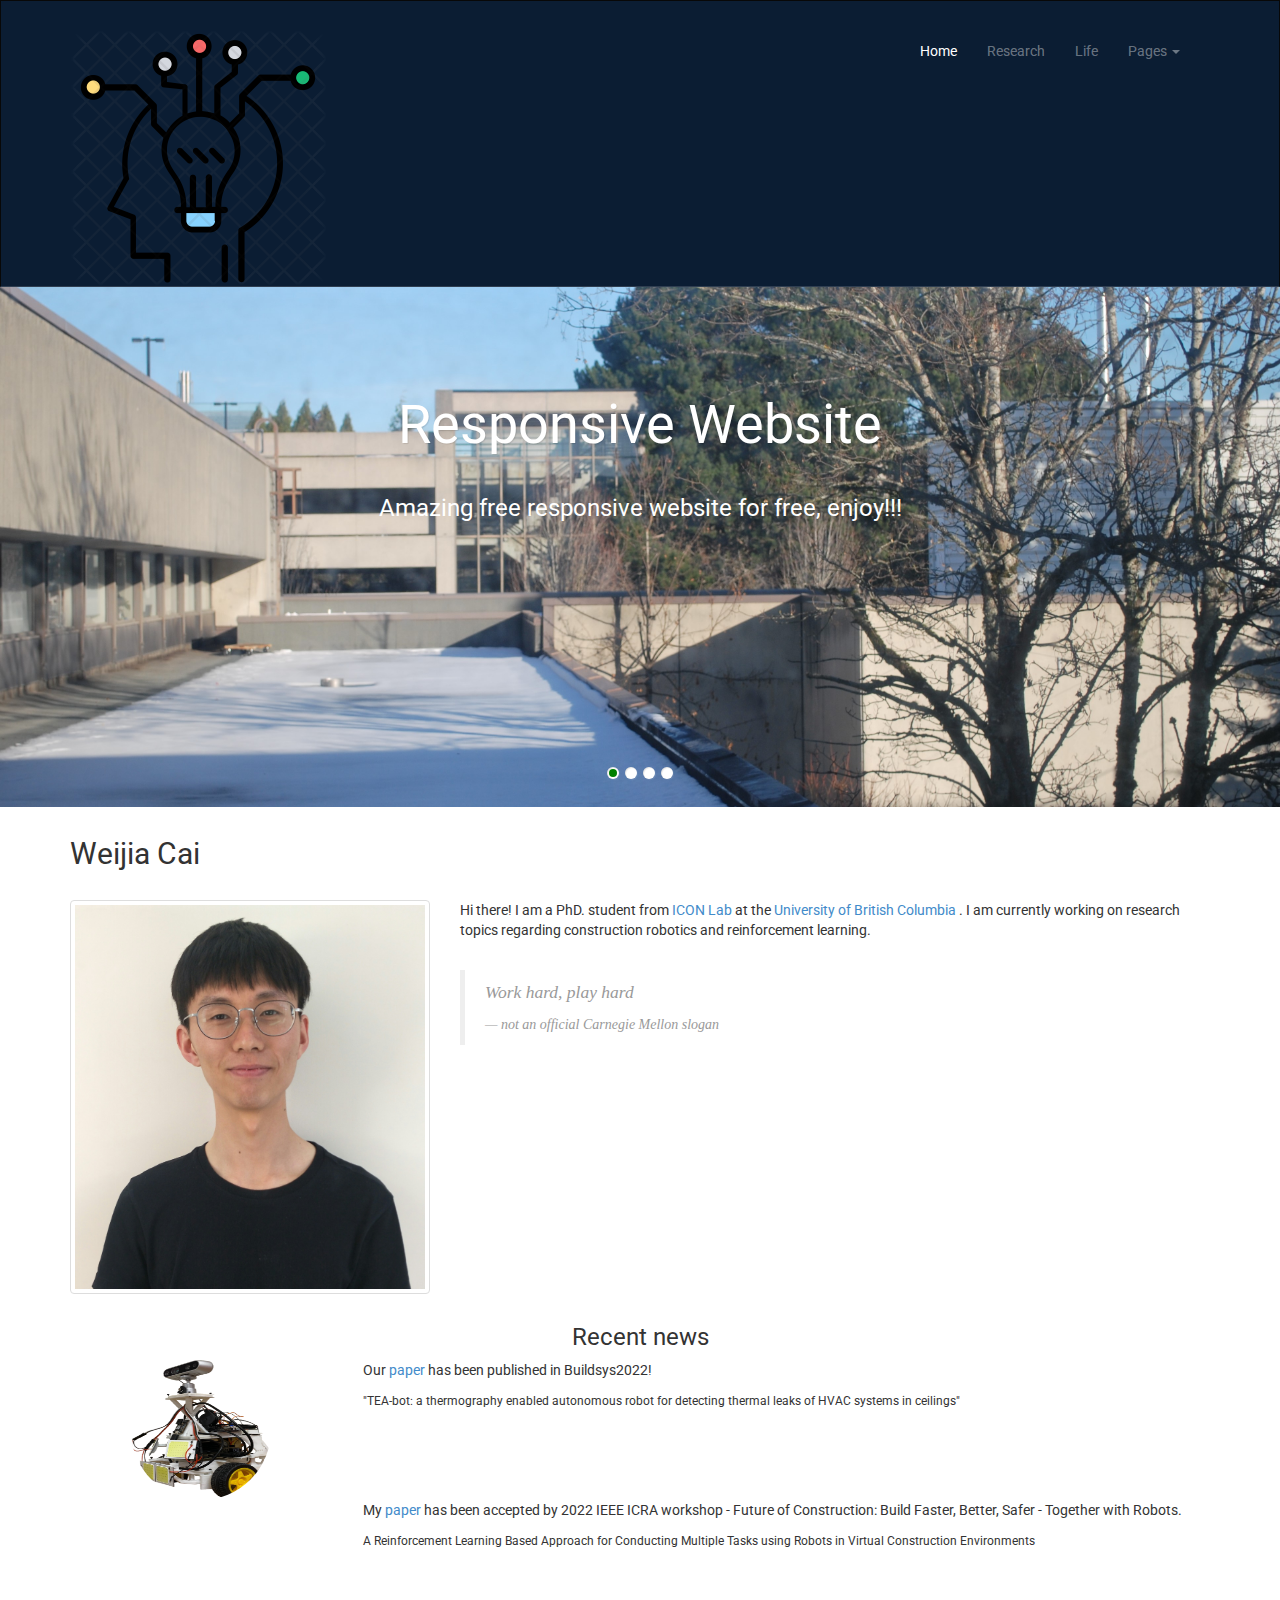
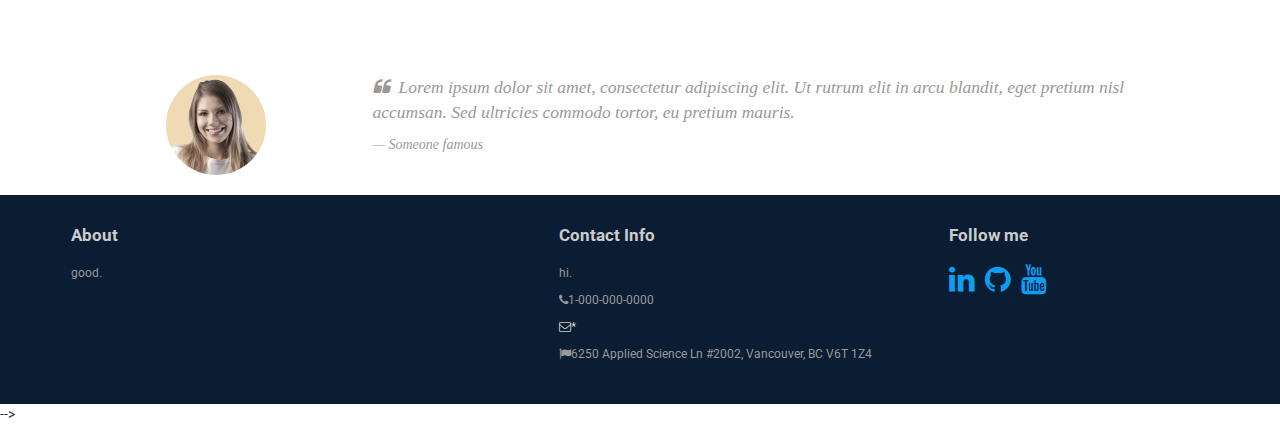
==== index.html @ cc4f6013 "Update index.html" ====
<!DOCTYPE html>
<html lang="en">
<head>
    <meta charset="utf-8">
    <meta name="viewport" content="width=device-width, initial-scale=1.0">
    <meta name="description" content="This is Andy.">
    <meta name="author" content="https://yesandy.github.io/AndyHome/">
    <title>Andy's homepage</title>
    <link rel="favicon" href="assets/images/ml.png">
    <link rel="stylesheet" media="screen" href="http://fonts.googleapis.com/css?family=Open+Sans:300,400,700">
    <link rel="stylesheet" href="assets/css/bootstrap.min.css">
    <link rel="stylesheet" href="assets/css/font-awesome.min.css">
    <!-- Custom styles for our template -->
    <link rel="stylesheet" href="assets/css/bootstrap-theme.css" media="screen">
    <link rel="stylesheet" type="text/css" href="assets/css/da-slider.css" />
    <link rel="stylesheet" href="assets/css/style.css">
    <!-- HTML5 shim and Respond.js IE8 support of HTML5 elements and media queries -->
    <!--[if lt IE 9]>
	<script src="assets/js/html5shiv.js"></script>
	<script src="assets/js/respond.min.js"></script>
	<![endif]-->
</head>
<body>
    <!-- Fixed navbar -->
    <div class="navbar navbar-inverse">
        <div class="container">
            <div class="navbar-header">
                <!-- Button for smallest screens -->
                <button type="button" class="navbar-toggle" data-toggle="collapse" data-target=".navbar-collapse"><span class="icon-bar"></span><span class="icon-bar"></span><span class="icon-bar"></span></button>
                <a class="navbar-brand" href="index.html">
                    <img src="assets/images/ml.png" alt="Techro HTML5 template"></a>
            </div>
            <div class="navbar-collapse collapse">
                <ul class="nav navbar-nav pull-right">
                    <li class="active"><a href="#">Home</a></li>
<!--                     <li><a href="about.html">About</a></li> -->
                    <li><a href="portfolio.html">Research</a></li>
                    <li><a href="life.html">Life</a></li>
                    <li class="dropdown">
                        <a href="#" class="dropdown-toggle" data-toggle="dropdown">Pages <b class="caret"></b></a>
                        <ul class="dropdown-menu">
                            <li><a href="sidebar-right.html">Right Sidebar</a></li>
                            <li><a href="#">Dummy Link1</a></li>
                            <li><a href="#">Dummy Link2</a></li>
                            <li><a href="#">Dummy Link3</a></li>
                        </ul>
                    </li>
<!--                     <li><a href="contact.html">Contact</a></li> -->

                </ul>
            </div>
            <!--/.nav-collapse -->
        </div>
    </div>
    <!-- /.navbar -->

	<!-- Header -->
    <header id="head">
        <div class="container">
            <div class="banner-content">
                <div id="da-slider" class="da-slider">
                    <div class="da-slide">
                        <h2>Responsive Website</h2>
                        <p>Amazing free responsive website for free, enjoy!!!</p>
                        <div class="da-img"></div>
                    </div>
                    <div class="da-slide">
                        <h2>Bootstrap</h2>
                        <p>Bootstrap is a powerful mobile first front-end framework..</p>
                        <div class="da-img"></div>
                    </div>
                    <div class="da-slide">
                        <h2>HTML5/CSS3</h2>
                        <p>HTML5 is a markup language used for structuring and presenting Web.</p>
                        <div class="da-img"></div>
                    </div>
                    <div class="da-slide">
                        <h2>JavaScript/jQuery</h2>
                        <p>jQuery: Write Less, Do More...</p>
                        <div class="da-img"></div>
                    </div>
                    <nav class="da-arrows">
                        <span class="da-arrows-prev"></span>
                        <span class="da-arrows-next"></span>
                    </nav>
                </div>
            </div>
        </div>
    </header>
    <!-- /Header -->

    <!-- container -->
    <div class="container">
        <div class="heading">
            <!-- Heading -->
            <h2>Weijia Cai</h2>
            <br />
        </div>
        <div class="row">
            <div class="col-md-4">
                <img src="assets/images/me.jpg" alt="" class="img-responsive img-thumbnail">
            </div>
            <div class="col-md-8">
                <p>Hi there! I am a PhD. student from <a href="https://intelconstructlab.github.io/index.html">ICON Lab </a> at the <a href="https://www.ubc.ca/"> University of British Columbia </a>. I am currently working on research topics regarding construction robotics and reinforcement learning. </p>
                <blockquote class="blockquote-1">
                    <p>Work hard, play hard</p>
                    <small>not an official Carnegie Mellon slogan</small>
                </blockquote>
            </div>
<!-- 	    <!-- Sidebar -->
<!-- 	    <aside class="col-sm-4 sidebar sidebar-right">

		<div class="panel">
		    <h4>Latest News</h4>
		    <ul class="list-unstyled list-spaces">
			<li><a href="https://doi.org/10.1145/3563357.3564054">Our paper "TEA-bot: a thermography enabled autonomous robot for detecting thermal leaks of HVAC systems in ceilings" has been published in Buildsys2022!</a><br>
			    <span class="small text-muted">Thanks for every collaborators!</span></li>
		    </ul>
		</div>
	    </aside> -->
	    <!-- /Sidebar -->

        </div>

    </div>
    <div class="container">
        <div class="row">
            <div class='col-md-12 text-center'>
                <h3>Recent news</h3>
            </div>
        </div>
        <div class='row'>
            <div class='col-md-12'>
<!--                 <div class="carousel slide" data-ride="carousel" id="quote-carousel"> -->
                    <!-- Bottom Carousel Indicators -->
<!--                     <ol class="carousel-indicators">
                        <li data-target="#quote-carousel" data-slide-to="0" class="active"></li>
                        <li data-target="#quote-carousel" data-slide-to="1"></li>
                        <li data-target="#quote-carousel" data-slide-to="2"></li>
                    </ol> -->

                    <!-- Carousel Slides / Quotes -->
<!--                     <div class="carousel-inner"> -->
                        <!-- Quote 1 -->
                        <div class="item active">
<!--                             <blockquote> -->
                                <div class="row">
                                    <div class="col-sm-3 text-center">
                                        <img class="img-circle" src="assets/images/TEA-bot.png" style="width: 140px; height: 140px;">
                                    </div>
                                    <div class="col-sm-9">
                                        <p>Our <a href="https://doi.org/10.1145/3563357.3564054">paper</a> has been published in Buildsys2022!</p>
                                        <small> "TEA-bot: a thermography enabled autonomous robot for detecting thermal leaks of HVAC systems in ceilings"</small>
                                    </div>
                                </div>
<!--                             </blockquote> -->
                        </div>
                        <!-- Quote 2 -->
                        <div class="item active">
<!--                             <blockquote> -->
                                <div class="row">
                                    <div class="col-sm-3 text-center">
<!--                                         <img class="img-circle" src="assets/images/ml.png" style="width: 100px; height: 100px;"> -->
					    <video style="margin-right: 15px; border-radius: 1px;" width="160px" height="160" autoplay="" loop="" muted=""> <source src="assets/images/research/ICRA_weijia_2022.mp4" type="video/mp4">
					    </video>
                                    </div>
                                    <div class="col-sm-9">
					    <p>My <a href="https://construction-robots.github.io/index2022.html#papers">paper</a> has been accepted by 2022 IEEE ICRA workshop - Future of Construction: Build Faster, Better, Safer - Together with Robots.</p>
                                        <small>A Reinforcement Learning Based Approach for Conducting Multiple Tasks using Robots in Virtual Construction Environments</small>
                                    </div>
                                </div>
<!--                             </blockquote> -->
                        </div>
                        <!-- Quote 3 -->
                        <div class="item active">
                            <blockquote>
                                <div class="row">
                                    <div class="col-sm-3 text-center">
                                        <img class="img-circle" src="assets/images/person_3.png" style="width: 100px; height: 100px;">
                                    </div>
                                    <div class="col-sm-9">
                                        <p>Lorem ipsum dolor sit amet, consectetur adipiscing elit. Ut rutrum elit in arcu blandit, eget pretium nisl accumsan. Sed ultricies commodo tortor, eu pretium mauris.</p>
                                        <small>Someone famous</small>
                                    </div>
                                </div>
                            </blockquote>
                        </div>
<!--                     </div> -->

                    <!-- Carousel Buttons Next/Prev -->
<!--                     <a data-slide="prev" href="#quote-carousel" class="left carousel-control"><i class="fa fa-chevron-left"></i></a>
                    <a data-slide="next" href="#quote-carousel" class="right carousel-control"><i class="fa fa-chevron-right"></i></a> -->
<!--                 </div> -->
            </div>
        </div>
    </div>
    <!-- Highlights - jumbotron -->
<!--     <div class="jumbotron">
        <div class="container">

            <h3 class="text-center">Our core Services</h3>

            <div class="row">
                <div class="col-md-3 col-sm-6 highlight">
                    <div class="hbox">
                        <div class="h-caption">
                            <h4><i class="fa fa-arrows fa-2x circle"></i>Responsive Design</h4>
                        </div>
                        <div class="h-body text-center">
                            <p>Nullam ac rhoncus sapien, non gravida purus. Alinon elit imperdiet congue. Integer ultricies sed elit imperdiet congue. Integer ultricies sed ligula eget tempus.</p>
                        </div>
                    </div>
                </div>
                <div class="col-md-3 col-sm-6 highlight">
                    <div class="hbox">
                        <div class="h-caption">
                            <h4><i class="fa fa-css3 fa-2x circle"></i>HTML5/CSS3</h4>
                        </div>
                        <div class="h-body text-center">
                            <p>Nullam ac rhoncus sapien, non gravida purus. Alinon elit imperdiet congue. Integer ultricies sed elit imperdiet congue. Integer ultricies sed ligula eget tempus.</p>
                        </div>
                    </div>
                </div>
                <div class="col-md-3 col-sm-6 highlight">
                    <div class="hbox">
                        <div class="h-caption">
                            <h4><i class="fa fa-lightbulb-o fa-2x circle"></i>JavaScript jQuery</h4>
                        </div>
                        <div class="h-body text-center">
                            <p>Nullam ac rhoncus sapien, non gravida purus. Alinon elit imperdiet congue. Integer ultricies sed elit imperdiet congue. Integer ultricies sed ligula eget tempus.</p>
                        </div>
                    </div>
                </div>
                <div class="col-md-3 col-sm-6 highlight">
                    <div class="hbox">
                        <div class="h-caption">
                            <h4><i class="fa fa-desktop fa-2x circle"></i>Web Designing</h4>
                        </div>
                        <div class="h-body text-center">
                            <p>Nullam ac rhoncus sapien, non gravida purus. Alinon elit imperdiet congue. Integer ultricies sed elit imperdiet congue. Integer ultricies sed ligula eget tempus.</p>
                        </div>
                    </div>
                </div>
            </div>
            <!-- /row 

        </div>
    </div> -->
    <!-- /Highlights -->


    <footer id="footer">

        <div class="footer1">
            <div class="container">
                <div class="row">
                    <div class="col-md-5 panel">
                        <h3 class="panel-title">About </h3>
                        <div class="panel-body">
                            <p>good.</p>
                        </div>
                    </div>

                    <div class="col-md-4 panel contact">
                        <h3 class="panel-title">Contact Info</h4>
						<div class="panel-body">
                            <p>hi.</p>
                            <ul>
                                <li><i class="fa fa-phone"></i>1-000-000-0000</li>
                                <li><a href="#"><i class="fa fa-envelope-o"></i>*</a></li>
                                <li><i class="fa fa-flag"></i>6250 Applied Science Ln #2002, Vancouver, BC V6T 1Z4</li>
                            </ul>
                        </div>
                    </div>

                    <div class="col-md-3 panel">
                        <h3 class="panel-title">Follow me</h3>
                        <div class="panel-body">
                            <p class="follow-me-icons">
                                <a href="https://www.linkedin.com/in/weijia-cai-a49998181"><i class="fa fa-linkedin fa-2"></i></a>
                                <a href=""><i class="fa fa-github fa-2"></i></a>
				<a href="https://scholar.google.com/citations?user=AqGGowsAAAAJ&hl=en"><i class="fa-google"></i></a>
                                <a href=""><i class="fa fa-youtube fa-2"></i></a>
                            </p>
                        </div>
                    </div>

                </div>
                <!-- /row of panels -->
            </div>
        </div>

<!--         <div class="footer2">
            <div class="container">
                <div class="row">

                    <div class="col-md-6 panel">
                        <div class="panel-body">
                            <p class="simplenav">
                                <a href="index.html">Home</a> | 
								<a href="about.html">About</a> |
								<a href="services.html">Services</a> |
								<a href="portfolio.html">Portfolio</a> |
								<a href="contact.html">Contact</a>
                            </p>
                        </div>
                    </div>

                    <div class="col-md-6 panel">
                        <div class="panel-body">
                            <p class="text-right">
                                Copyright &copy; 2014. Template by <a href="http://webthemez.com/" rel="develop">WebThemez.com</a>
                            </p>
                        </div>
                    </div>

                </div>
                <!-- /row of panels -->
            </div>
        </div>
 -->
    </footer>





    <!-- JavaScript libs are placed at the end of the document so the pages load faster -->
    <script src="assets/js/modernizr-latest.js"></script>
    <script src="http://ajax.googleapis.com/ajax/libs/jquery/1.10.2/jquery.min.js"></script>
    <script src="http://netdna.bootstrapcdn.com/bootstrap/3.0.0/js/bootstrap.min.js"></script>
    <script src="assets/js/jquery.cslider.js"></script>
    <script src="assets/js/custom.js"></script>
</body>
</html>
---- assets/css/da-slider.css ----
.da-slider {
	width: 100%;
	min-width: 520px;
	height: 320px;
	position: relative;
	margin: 0% auto;
	overflow: hidden;
	/*background: transparent url(../images/waves.gif) repeat 0% 0%;
	border-top: 8px solid #efc34a;
	border-bottom: 8px solid #efc34a;
	box-shadow: 0px 1px 1px rgba(0,0,0,0.2), 0px -2px 1px #fff;*/
	-webkit-transition: background-position 1s ease-out 0.3s;
	-moz-transition: background-position 1s ease-out 0.3s;
	-o-transition: background-position 1s ease-out 0.3s;
	-ms-transition: background-position 1s ease-out 0.3s;
	transition: background-position 1s ease-out 0.3s;
}

.da-slide {
	position: absolute;
	width: 100%;
	height: 100%;
	top: 0px;
	left: 0px;
	text-align: left;
}

.da-slide-current {
	z-index: 1000;
}

.da-slider-fb .da-slide {
	left: 100%;
}

	.da-slider-fb .da-slide.da-slide-current {
		left: 0px;
	}

.da-slide h2,
.da-slide p,
.da-slide .da-link,
.da-slide .da-img {
	position: absolute;
	opacity: 0;
	left: 110%;
}

.da-slider-fb .da-slide h2,
.da-slider-fb .da-slide p,
.da-slider-fb .da-slide .da-link {
	left: 10%;
	opacity: 1;
}

.da-slider-fb .da-slide .da-img {
	left: 60%;
	opacity: 1;
}

.da-slide h2 {
	color: #fff;
	font-size: 54px;
	width: 80%;
	top: 0px;
	white-space: nowrap;
	z-index: 10;
	text-shadow: 1px 1px 1px rgba(0,0,0,0.1);
	font-weight: normal;
}

.da-slide p {
	width: 80%;
	top: 115px;
	color: #fff;
	font-size: 24px;
	line-height: 26px;
	height: 80px;
	overflow: hidden;
	font-weight: 400;
}

.da-slide .da-img {
	text-align: center;
	width: 30%;
	top: 70px;
	height: 256px;
	line-height: 320px;
	left: 110%; /*60%*/
}

.da-slide .da-link {
	top: 270px; /*depends on p height*/
	color: #fff;
	text-shadow: 1px 1px 1px rgba(0,0,0,0.2);
	border: 3px solid rgba(255,255,255,0.8);
	padding: 2px 20px 0px;
	font-size: 16px;
	line-height: 30px;
	width: auto;
	text-align: center;
	background: rgba(255,255,255,0.2);
}

	.da-slide .da-link:hover {
		background: rgba(255,255,255,0.3);
	}

.da-dots {
	width: 100%;
	position: absolute;
	text-align: center;
	left: 0px;
	bottom: 20px;
	z-index: 2000;
	-moz-user-select: none;
	-webkit-user-select: none;
}

	.da-dots span {
		display: inline-block;
		position: relative;
		width: 12px;
		height: 12px;
		border-radius: 50%;
		background: #fff;
		margin: 3px;
		cursor: pointer;
		box-shadow: 1px 1px 1px rgba(0,0,0,0.1) inset, 1px 1px 1px rgba(255,255,255,0.1);
	}

		.da-dots span.da-dots-current:after {
			content: '';
			width: 8px;
			height: 8px;
			position: absolute;
			top: 2px;
			left: 2px;
			border-radius: 50%;
		}

.da-arrows {
	-moz-user-select: none;
	-webkit-user-select: none;
}

	.da-arrows span {
		position: absolute;
		top: 20%;
		height: 30px;
		width: 30px;
		border-radius: 50%;
		cursor: pointer;
		z-index: 2000;
		opacity: 0;
		background: transparent;
		-webkit-transition: opacity 0.4s ease-in-out-out 0.2s;
		-moz-transition: opacity 0.4s ease-in-out-out 0.2s;
		-o-transition: opacity 0.4s ease-in-out-out 0.2s;
		-ms-transition: opacity 0.4s ease-in-out-out 0.2s;
		transition: opacity 0.4s ease-in-out-out 0.2s;
	}

.da-slider:hover .da-arrows span {
	opacity: 1;
}

.da-arrows span:after {
	content: '';
	position: absolute;
	width: 31px;
	height: 38px;
	top: 5px;
	left: 5px;
	background: transparent url(../images/arrows.png) no-repeat top left;
	border-radius: 50%;
	box-shadow: 1px 1px 2px rgba(0,0,0,0.1);
}

.da-arrows span:hover:after {
}

.da-arrows span:active:after {
}

.da-arrows span.da-arrows-next:after {
	background-position: top right;
}

.da-arrows span.da-arrows-prev {
	left: 15px;
}

.da-arrows span.da-arrows-next {
	right: 15px;
}

.da-slide-current h2,
.da-slide-current p,
.da-slide-current .da-link {
	left: 10%;
	opacity: 1;
}

.da-slide-current .da-img {
	left: 60%;
	opacity: 1;
}
/* Animation classes and animations */

/* Slide in from the right*/
.da-slide-fromright h2 {
	-webkit-animation: fromRightAnim1 0.6s ease-in-out 0.8s both;
	-moz-animation: fromRightAnim1 0.6s ease-in-out 0.8s both;
	-o-animation: fromRightAnim1 0.6s ease-in-out 0.8s both;
	-ms-animation: fromRightAnim1 0.6s ease-in-out 0.8s both;
	animation: fromRightAnim1 0.6s ease-in-out 0.8s both;
}

.da-slide-fromright p {
	-webkit-animation: fromRightAnim2 0.6s ease-in-out 0.8s both;
	-moz-animation: fromRightAnim2 0.6s ease-in-out 0.8s both;
	-o-animation: fromRightAnim2 0.6s ease-in-out 0.8s both;
	-ms-animation: fromRightAnim2 0.6s ease-in-out 0.8s both;
	animation: fromRightAnim2 0.6s ease-in-out 0.8s both;
}

.da-slide-fromright .da-link {
	-webkit-animation: fromRightAnim3 0.4s ease-in-out 1.2s both;
	-moz-animation: fromRightAnim3 0.4s ease-in-out 1.2s both;
	-o-animation: fromRightAnim3 0.4s ease-in-out 1.2s both;
	-ms-animation: fromRightAnim3 0.4s ease-in-out 1.2s both;
	animation: fromRightAnim3 0.4s ease-in-out 1.2s both;
}

.da-slide-fromright .da-img {
	-webkit-animation: fromRightAnim4 0.6s ease-in-out 0.8s both;
	-moz-animation: fromRightAnim4 0.6s ease-in-out 0.8s both;
	-o-animation: fromRightAnim4 0.6s ease-in-out 0.8s both;
	-ms-animation: fromRightAnim4 0.6s ease-in-out 0.8s both;
	animation: fromRightAnim4 0.6s ease-in-out 0.8s both;
}

@-webkit-keyframes fromRightAnim1 {
	0% {
		left: 110%;
		opacity: 0;
	}

	100% {
		left: 10%;
		opacity: 1;
	}
}

@-webkit-keyframes fromRightAnim2 {
	0% {
		left: 110%;
		opacity: 0;
	}

	100% {
		left: 10%;
		opacity: 1;
	}
}

@-webkit-keyframes fromRightAnim3 {
	0% {
		left: 110%;
		opacity: 0;
	}

	1% {
		left: 10%;
		opacity: 0;
	}

	100% {
		left: 10%;
		opacity: 1;
	}
}

@-webkit-keyframes fromRightAnim4 {
	0% {
		left: 110%;
		opacity: 0;
	}

	100% {
		left: 60%;
		opacity: 1;
	}
}

@-moz-keyframes fromRightAnim1 {
	0% {
		left: 110%;
		opacity: 0;
	}

	100% {
		left: 10%;
		opacity: 1;
	}
}

@-moz-keyframes fromRightAnim2 {
	0% {
		left: 110%;
		opacity: 0;
	}

	100% {
		left: 10%;
		opacity: 1;
	}
}

@-moz-keyframes fromRightAnim3 {
	0% {
		left: 110%;
		opacity: 0;
	}

	1% {
		left: 10%;
		opacity: 0;
	}

	100% {
		left: 10%;
		opacity: 1;
	}
}

@-moz-keyframes fromRightAnim4 {
	0% {
		left: 110%;
		opacity: 0;
	}

	100% {
		left: 60%;
		opacity: 1;
	}
}

@-o-keyframes fromRightAnim1 {
	0% {
		left: 110%;
		opacity: 0;
	}

	100% {
		left: 10%;
		opacity: 1;
	}
}

@-o-keyframes fromRightAnim2 {
	0% {
		left: 110%;
		opacity: 0;
	}

	100% {
		left: 10%;
		opacity: 1;
	}
}

@-o-keyframes fromRightAnim3 {
	0% {
		left: 110%;
		opacity: 0;
	}

	1% {
		left: 10%;
		opacity: 0;
	}

	100% {
		left: 10%;
		opacity: 1;
	}
}

@-o-keyframes fromRightAnim4 {
	0% {
		left: 110%;
		opacity: 0;
	}

	100% {
		left: 60%;
		opacity: 1;
	}
}

@-ms-keyframes fromRightAnim1 {
	0% {
		left: 110%;
		opacity: 0;
	}

	100% {
		left: 10%;
		opacity: 1;
	}
}

@-ms-keyframes fromRightAnim2 {
	0% {
		left: 110%;
		opacity: 0;
	}

	100% {
		left: 10%;
		opacity: 1;
	}
}

@-ms-keyframes fromRightAnim3 {
	0% {
		left: 110%;
		opacity: 0;
	}

	1% {
		left: 10%;
		opacity: 0;
	}

	100% {
		left: 10%;
		opacity: 1;
	}
}

@-ms-keyframes fromRightAnim4 {
	0% {
		left: 110%;
		opacity: 0;
	}

	100% {
		left: 60%;
		opacity: 1;
	}
}

@keyframes fromRightAnim1 {
	0% {
		left: 110%;
		opacity: 0;
	}

	100% {
		left: 10%;
		opacity: 1;
	}
}

@keyframes fromRightAnim2 {
	0% {
		left: 110%;
		opacity: 0;
	}

	100% {
		left: 10%;
		opacity: 1;
	}
}

@keyframes fromRightAnim3 {
	0% {
		left: 110%;
		opacity: 0;
	}

	1% {
		left: 10%;
		opacity: 0;
	}

	100% {
		left: 10%;
		opacity: 1;
	}
}

@keyframes fromRightAnim4 {
	0% {
		left: 110%;
		opacity: 0;
	}

	100% {
		left: 60%;
		opacity: 1;
	}
}
/* Slide in from the left*/
.da-slide-fromleft h2 {
	-webkit-animation: fromLeftAnim1 0.6s ease-in-out 0.6s both;
	-moz-animation: fromLeftAnim1 0.6s ease-in-out 0.6s both;
	-o-animation: fromLeftAnim1 0.6s ease-in-out 0.6s both;
	-ms-animation: fromLeftAnim1 0.6s ease-in-out 0.6s both;
	animation: fromLeftAnim1 0.6s ease-in-out 0.6s both;
}

.da-slide-fromleft p {
	-webkit-animation: fromLeftAnim2 0.6s ease-in-out 0.6s both;
	-moz-animation: fromLeftAnim2 0.6s ease-in-out 0.6s both;
	-o-animation: fromLeftAnim2 0.6s ease-in-out 0.6s both;
	-ms-animation: fromLeftAnim2 0.6s ease-in-out 0.6s both;
	animation: fromLeftAnim2 0.6s ease-in-out 0.6s both;
}

.da-slide-fromleft .da-link {
	-webkit-animation: fromLeftAnim3 0.4s ease-in-out 1.2s both;
	-moz-animation: fromLeftAnim3 0.4s ease-in-out 1.2s both;
	-o-animation: fromLeftAnim3 0.4s ease-in-out 1.2s both;
	-ms-animation: fromLeftAnim3 0.4s ease-in-out 1.2s both;
	animation: fromLeftAnim3 0.4s ease-in-out 1.2s both;
}

.da-slide-fromleft .da-img {
	-webkit-animation: fromLeftAnim4 0.6s ease-in-out 0.6s both;
	-moz-animation: fromLeftAnim4 0.6s ease-in-out 0.6s both;
	-o-animation: fromLeftAnim4 0.6s ease-in-out 0.6s both;
	-ms-animation: fromLeftAnim4 0.6s ease-in-out 0.6s both;
	animation: fromLeftAnim4 0.6s ease-in-out 0.6s both;
}

@-webkit-keyframes fromLeftAnim1 {
	0% {
		left: -110%;
		opacity: 0;
	}

	100% {
		left: 10%;
		opacity: 1;
	}
}

@-webkit-keyframes fromLeftAnim2 {
	0% {
		left: -110%;
		opacity: 0;
	}

	100% {
		left: 10%;
		opacity: 1;
	}
}

@-webkit-keyframes fromLeftAnim3 {
	0% {
		left: -110%;
		opacity: 0;
	}

	1% {
		left: 10%;
		opacity: 0;
	}

	100% {
		left: 10%;
		opacity: 1;
	}
}

@-webkit-keyframes fromLeftAnim4 {
	0% {
		left: -110%;
		opacity: 0;
	}

	100% {
		left: 60%;
		opacity: 1;
	}
}

@-moz-keyframes fromLeftAnim1 {
	0% {
		left: -110%;
		opacity: 0;
	}

	100% {
		left: 10%;
		opacity: 1;
	}
}

@-moz-keyframes fromLeftAnim2 {
	0% {
		left: -110%;
		opacity: 0;
	}

	100% {
		left: 10%;
		opacity: 1;
	}
}

@-moz-keyframes fromLeftAnim3 {
	0% {
		left: -110%;
		opacity: 0;
	}

	1% {
		left: 10%;
		opacity: 0;
	}

	100% {
		left: 10%;
		opacity: 1;
	}
}

@-moz-keyframes fromLeftAnim4 {
	0% {
		left: -110%;
		opacity: 0;
	}

	100% {
		left: 60%;
		opacity: 1;
	}
}

@-o-keyframes fromLeftAnim1 {
	0% {
		left: -110%;
		opacity: 0;
	}

	100% {
		left: 10%;
		opacity: 1;
	}
}

@-o-keyframes fromLeftAnim2 {
	0% {
		left: -110%;
		opacity: 0;
	}

	100% {
		left: 10%;
		opacity: 1;
	}
}

@-o-keyframes fromLeftAnim3 {
	0% {
		left: -110%;
		opacity: 0;
	}

	1% {
		left: 10%;
		opacity: 0;
	}

	100% {
		left: 10%;
		opacity: 1;
	}
}

@-o-keyframes fromLeftAnim4 {
	0% {
		left: -110%;
		opacity: 0;
	}

	100% {
		left: 60%;
		opacity: 1;
	}
}

@-ms-keyframes fromLeftAnim1 {
	0% {
		left: -110%;
		opacity: 0;
	}

	100% {
		left: 10%;
		opacity: 1;
	}
}

@-ms-keyframes fromLeftAnim2 {
	0% {
		left: -110%;
		opacity: 0;
	}

	100% {
		left: 10%;
		opacity: 1;
	}
}

@-ms-keyframes fromLeftAnim3 {
	0% {
		left: -110%;
		opacity: 0;
	}

	1% {
		left: 10%;
		opacity: 0;
	}

	100% {
		left: 10%;
		opacity: 1;
	}
}

@-ms-keyframes fromLeftAnim4 {
	0% {
		left: -110%;
		opacity: 0;
	}

	100% {
		left: 60%;
		opacity: 1;
	}
}

@keyframes fromLeftAnim1 {
	0% {
		left: -110%;
		opacity: 0;
	}

	100% {
		left: 10%;
		opacity: 1;
	}
}

@keyframes fromLeftAnim2 {
	0% {
		left: -110%;
		opacity: 0;
	}

	100% {
		left: 10%;
		opacity: 1;
	}
}

@keyframes fromLeftAnim3 {
	0% {
		left: -110%;
		opacity: 0;
	}

	1% {
		left: 10%;
		opacity: 0;
	}

	100% {
		left: 10%;
		opacity: 1;
	}
}

@keyframes fromLeftAnim4 {
	0% {
		left: -110%;
		opacity: 0;
	}

	100% {
		left: 60%;
		opacity: 1;
	}
}
/* Slide out to the right */
.da-slide-toright h2 {
	-webkit-animation: toRightAnim1 0.6s ease-in-out 0.6s both;
	-moz-animation: toRightAnim1 0.6s ease-in-out 0.6s both;
	-o-animation: toRightAnim1 0.6s ease-in-out 0.6s both;
	-ms-animation: toRightAnim1 0.6s ease-in-out 0.6s both;
	animation: toRightAnim1 0.6s ease-in-out 0.6s both;
}

.da-slide-toright p {
	-webkit-animation: toRightAnim2 0.6s ease-in-out 0.3s both;
	-moz-animation: toRightAnim2 0.6s ease-in-out 0.3s both;
	-o-animation: toRightAnim2 0.6s ease-in-out 0.3s both;
	-ms-animation: toRightAnim2 0.6s ease-in-out 0.3s both;
	animation: toRightAnim2 0.6s ease-in-out 0.3s both;
}

.da-slide-toright .da-link {
	-webkit-animation: toRightAnim3 0.4s ease-in-out both;
	-moz-animation: toRightAnim3 0.4s ease-in-out both;
	-o-animation: toRightAnim3 0.4s ease-in-out both;
	-ms-animation: toRightAnim3 0.4s ease-in-out both;
	animation: toRightAnim3 0.4s ease-in-out both;
}

.da-slide-toright .da-img {
	-webkit-animation: toRightAnim4 0.6s ease-in-out both;
	-moz-animation: toRightAnim4 0.6s ease-in-out both;
	-o-animation: toRightAnim4 0.6s ease-in-out both;
	-ms-animation: toRightAnim4 0.6s ease-in-out both;
	animation: toRightAnim4 0.6s ease-in-out both;
}

@-webkit-keyframes toRightAnim1 {
	0% {
		left: 10%;
		opacity: 1;
	}

	100% {
		left: 100%;
		opacity: 0;
	}
}

@-webkit-keyframes toRightAnim2 {
	0% {
		left: 10%;
		opacity: 1;
	}

	100% {
		left: 100%;
		opacity: 0;
	}
}

@-webkit-keyframes toRightAnim3 {
	0% {
		left: 10%;
		opacity: 1;
	}

	99% {
		left: 10%;
		opacity: 0;
	}

	100% {
		left: 100%;
		opacity: 0;
	}
}

@-webkit-keyframes toRightAnim4 {
	0% {
		left: 60%;
		opacity: 1;
	}

	30% {
		left: 55%;
		opacity: 1;
	}

	100% {
		left: 100%;
		opacity: 0;
	}
}

@-moz-keyframes toRightAnim1 {
	0% {
		left: 10%;
		opacity: 1;
	}

	100% {
		left: 100%;
		opacity: 0;
	}
}

@-moz-keyframes toRightAnim2 {
	0% {
		left: 10%;
		opacity: 1;
	}

	100% {
		left: 100%;
		opacity: 0;
	}
}

@-moz-keyframes toRightAnim3 {
	0% {
		left: 10%;
		opacity: 1;
	}

	99% {
		left: 10%;
		opacity: 0;
	}

	100% {
		left: 100%;
		opacity: 0;
	}
}

@-moz-keyframes toRightAnim4 {
	0% {
		left: 60%;
		opacity: 1;
	}

	30% {
		left: 55%;
		opacity: 1;
	}

	100% {
		left: 100%;
		opacity: 0;
	}
}

@-o-keyframes toRightAnim1 {
	0% {
		left: 10%;
		opacity: 1;
	}

	100% {
		left: 100%;
		opacity: 0;
	}
}

@-o-keyframes toRightAnim2 {
	0% {
		left: 10%;
		opacity: 1;
	}

	100% {
		left: 100%;
		opacity: 0;
	}
}

@-o-keyframes toRightAnim3 {
	0% {
		left: 10%;
		opacity: 1;
	}

	99% {
		left: 10%;
		opacity: 0;
	}

	100% {
		left: 100%;
		opacity: 0;
	}
}

@-o-keyframes toRightAnim4 {
	0% {
		left: 60%;
		opacity: 1;
	}

	30% {
		left: 55%;
		opacity: 1;
	}

	100% {
		left: 100%;
		opacity: 0;
	}
}

@-ms-keyframes toRightAnim1 {
	0% {
		left: 10%;
		opacity: 1;
	}

	100% {
		left: 100%;
		opacity: 0;
	}
}

@-ms-keyframes toRightAnim2 {
	0% {
		left: 10%;
		opacity: 1;
	}

	100% {
		left: 100%;
		opacity: 0;
	}
}

@-ms-keyframes toRightAnim3 {
	0% {
		left: 10%;
		opacity: 1;
	}

	99% {
		left: 10%;
		opacity: 0;
	}

	100% {
		left: 100%;
		opacity: 0;
	}
}

@-ms-keyframes toRightAnim4 {
	0% {
		left: 60%;
		opacity: 1;
	}

	30% {
		left: 55%;
		opacity: 1;
	}

	100% {
		left: 100%;
		opacity: 0;
	}
}

@keyframes toRightAnim1 {
	0% {
		left: 10%;
		opacity: 1;
	}

	100% {
		left: 100%;
		opacity: 0;
	}
}

@keyframes toRightAnim2 {
	0% {
		left: 10%;
		opacity: 1;
	}

	100% {
		left: 100%;
		opacity: 0;
	}
}

@keyframes toRightAnim3 {
	0% {
		left: 10%;
		opacity: 1;
	}

	99% {
		left: 10%;
		opacity: 0;
	}

	100% {
		left: 100%;
		opacity: 0;
	}
}

@keyframes toRightAnim4 {
	0% {
		left: 60%;
		opacity: 1;
	}

	30% {
		left: 55%;
		opacity: 1;
	}

	100% {
		left: 100%;
		opacity: 0;
	}
}
/* Slide out to the left*/
.da-slide-toleft h2 {
	-webkit-animation: toLeftAnim1 0.6s ease-in-out both;
	-moz-animation: toLeftAnim1 0.6s ease-in-out both;
	-o-animation: toLeftAnim1 0.6s ease-in-out both;
	-ms-animation: toLeftAnim1 0.6s ease-in-out both;
	animation: toLeftAnim1 0.6s ease-in-out both;
}

.da-slide-toleft p {
	-webkit-animation: toLeftAnim2 0.6s ease-in-out 0.3s both;
	-moz-animation: toLeftAnim2 0.6s ease-in-out 0.3s both;
	-o-animation: toLeftAnim2 0.6s ease-in-out 0.3s both;
	-ms-animation: toLeftAnim2 0.6s ease-in-out 0.3s both;
	animation: toLeftAnim2 0.6s ease-in-out 0.3s both;
}

.da-slide-toleft .da-link {
	-webkit-animation: toLeftAnim3 0.6s ease-in-out 0.6s both;
	-moz-animation: toLeftAnim3 0.6s ease-in-out 0.6s both;
	-o-animation: toLeftAnim3 0.6s ease-in-out 0.6s both;
	-ms-animation: toLeftAnim3 0.6s ease-in-out 0.6s both;
	animation: toLeftAnim3 0.6s ease-in-out 0.6s both;
}

.da-slide-toleft .da-img {
	-webkit-animation: toLeftAnim4 0.6s ease-in-out 0.5s both;
	-moz-animation: toLeftAnim4 0.6s ease-in-out 0.5s both;
	-o-animation: toLeftAnim4 0.6s ease-in-out 0.5s both;
	-ms-animation: toLeftAnim4 0.6s ease-in-out 0.5s both;
	animation: toLeftAnim4 0.6s ease-in-out 0.5s both;
}

@-webkit-keyframes toLeftAnim1 {
	0% {
		left: 10%;
		opacity: 1;
	}

	30% {
		left: 15%;
		opacity: 1;
	}

	100% {
		left: -50%;
		opacity: 0;
	}
}

@-webkit-keyframes toLeftAnim2 {
	0% {
		left: 10%;
		opacity: 1;
	}

	30% {
		left: 15%;
		opacity: 1;
	}

	100% {
		left: -50%;
		opacity: 0;
	}
}

@-webkit-keyframes toLeftAnim3 {
	0% {
		left: 10%;
		opacity: 1;
	}

	100% {
		left: -50%;
		opacity: 0;
	}
}

@-webkit-keyframes toLeftAnim4 {
	0% {
		left: 60%;
		opacity: 1;
	}

	70% {
		left: 30%;
		opacity: 0;
	}

	100% {
		left: -50%;
		opacity: 0;
	}
}

@-moz-keyframes toLeftAnim1 {
	0% {
		left: 10%;
		opacity: 1;
	}

	30% {
		left: 15%;
		opacity: 1;
	}

	100% {
		left: -50%;
		opacity: 0;
	}
}

@-moz-keyframes toLeftAnim2 {
	0% {
		left: 10%;
		opacity: 1;
	}

	30% {
		left: 15%;
		opacity: 1;
	}

	100% {
		left: -50%;
		opacity: 0;
	}
}

@-moz-keyframes toLeftAnim3 {
	0% {
		left: 10%;
		opacity: 1;
	}

	100% {
		left: -50%;
		opacity: 0;
	}
}

@-moz-keyframes toLeftAnim4 {
	0% {
		left: 60%;
		opacity: 1;
	}

	70% {
		left: 30%;
		opacity: 0;
	}

	100% {
		left: -50%;
		opacity: 0;
	}
}

@-o-keyframes toLeftAnim1 {
	0% {
		left: 10%;
		opacity: 1;
	}

	30% {
		left: 15%;
		opacity: 1;
	}

	100% {
		left: -50%;
		opacity: 0;
	}
}

@-o-keyframes toLeftAnim2 {
	0% {
		left: 10%;
		opacity: 1;
	}

	30% {
		left: 15%;
		opacity: 1;
	}

	100% {
		left: -50%;
		opacity: 0;
	}
}

@-o-keyframes toLeftAnim3 {
	0% {
		left: 10%;
		opacity: 1;
	}

	100% {
		left: -50%;
		opacity: 0;
	}
}

@-o-keyframes toLeftAnim4 {
	0% {
		left: 60%;
		opacity: 1;
	}

	70% {
		left: 30%;
		opacity: 0;
	}

	100% {
		left: -50%;
		opacity: 0;
	}
}

@-ms-keyframes toLeftAnim1 {
	0% {
		left: 10%;
		opacity: 1;
	}

	30% {
		left: 15%;
		opacity: 1;
	}

	100% {
		left: -50%;
		opacity: 0;
	}
}

@-ms-keyframes toLeftAnim2 {
	0% {
		left: 10%;
		opacity: 1;
	}

	30% {
		left: 15%;
		opacity: 1;
	}

	100% {
		left: -50%;
		opacity: 0;
	}
}

@-ms-keyframes toLeftAnim3 {
	0% {
		left: 10%;
		opacity: 1;
	}

	100% {
		left: -50%;
		opacity: 0;
	}
}

@-ms-keyframes toLeftAnim4 {
	0% {
		left: 60%;
		opacity: 1;
	}

	70% {
		left: 30%;
		opacity: 0;
	}

	100% {
		left: -50%;
		opacity: 0;
	}
}

@keyframes toLeftAnim1 {
	0% {
		left: 10%;
		opacity: 1;
	}

	30% {
		left: 15%;
		opacity: 1;
	}

	100% {
		left: -50%;
		opacity: 0;
	}
}

@keyframes toLeftAnim2 {
	0% {
		left: 10%;
		opacity: 1;
	}

	30% {
		left: 15%;
		opacity: 1;
	}

	100% {
		left: -50%;
		opacity: 0;
	}
}

@keyframes toLeftAnim3 {
	0% {
		left: 10%;
		opacity: 1;
	}

	100% {
		left: -50%;
		opacity: 0;
	}
}

@keyframes toLeftAnim4 {
	0% {
		left: 60%;
		opacity: 1;
	}

	70% {
		left: 30%;
		opacity: 0;
	}

	100% {
		left: -50%;
		opacity: 0;
	}
}

@media (min-width: 768px) {
}

@media (max-width: 768px) {
	.da-slider {
		width: 100%;
		min-width: initial;
	}
}

@media (max-width: 480px) {
}
---- assets/css/style.css ----
/*
Theme: Techro - Free business bootstrap template
Description: Free to use for personal and commercial use
Author: WebThemez.com
Website: http://webthemez.com
Note: Please do not remove the footer backlink (webthemez.com)--(if you want to remove contact: webthemez@gmail.com)
Licence: Creative Commons Attribution 3.0** - http://creativecommons.org/licenses/by/3.0/
*/
@import url(http://fonts.googleapis.com/css?family=Roboto:400,700,500);

body {
    font-family: 'Roboto', sans-serif;
    font-weight: normal;
}
/*General*/
h1, h2, h3, h4, h5, h6 {
    font-weight: normal;
    font-family: 'Roboto', sans-serif;
}

h1, .h1, h2, .h2, h3, .h3 {
    margin-top: 30px;
}

blockquote {
    font-style: italic;
    font-family: Georgia;
    color: #999;
    margin: 30px 0 30px;
}

label {
    color: #777;
}

/* Header */
#head {
    background: #181015 url( ../images/bg1.JPG) no-repeat;
    background-size: cover;
    min-height: 520px;
    text-align: center;
    color: white;
    font-weight: 300;
    position: relative;
}

    #head.secondary {
        height: 100px;
        min-height: 100px;
        padding-top: 0px;
    }

    #head .lead {
        font-size: 44px;
        margin-bottom: 6px;
        color: white;
        line-height: 1.15em;
    }

    #head .tagline {
        color: rgba(255,255,255,0.75);
        margin-bottom: 25px;
    }

        #head .tagline a {
            color: #fff;
        }

    #head .btn {
        margin-bottom: 10px;
    }

    #head .btn-default {
        text-shadow: none;
        background: transparent;
        color: rgba(255,255,255,.5);
        -webkit-box-shadow: inset 0px 0px 0px 3px rgba(255,255,255,.5);
        -moz-box-shadow: inset 0px 0px 0px 3px rgba(255,255,255,.5);
        box-shadow: inset 0px 0px 0px 3px rgba(255,255,255,.5);
        background: transparent;
    }

        #head .btn-default:hover,
        #head .btn-default:focus {
            color: rgba(255,255,255,.8);
            -webkit-box-shadow: inset 0px 0px 0px 3px rgba(255,255,255,.8);
            -moz-box-shadow: inset 0px 0px 0px 3px rgba(255,255,255,.8);
            box-shadow: inset 0px 0px 0px 3px rgba(255,255,255,.8);
            background: transparent;
        }

        #head .btn-default:active,
        #head .btn-default.active {
            color: #fff;
            -webkit-box-shadow: inset 0px 0px 0px 3px #fff;
            -moz-box-shadow: inset 0px 0px 0px 3px #fff;
            box-shadow: inset 0px 0px 0px 3px #fff;
            background: transparent;
        }

.panel {
    margin-bottom: 0px;
    background-color: transparent;
    border: 1px solid transparent;
    border-radius: 0px;
    -webkit-box-shadow: none;
    box-shadow: none;
}

.panel-body {
    padding: 0px;
}

.btn-action, .btn-primary {
    color: #FFEFD7;
    background-image: -webkit-linear-gradient(top, #0ecfec 0%, #09bed9 100%);
    background-image: linear-gradient(to bottom, #0ecfec 0%, #09bed9 100%);
    filter: progid:DXImageTransform.Microsoft.gradient(startColorstr='#0ecfec22', endColorstr='#09bed900', GradientType=0);
    filter: progid:DXImageTransform.Microsoft.gradient(enabled = false);
    background-repeat: repeat-x;
    border: 0 none;
}

    .btn-action:hover, .btn-primary:hover {
        background: #04a0b7;
    }

.slideUp {
    top: -100px;
}

.navbar-inverse {
    background: #0B1D33;
}
/* Highlights*/
.highlight {
    margin-top: 40px;
}

.h-caption {
    text-align: center;
}

    .h-caption i {
        display: block;
        font-size: 54px;
        color: #0b9ff3;
        margin-bottom: 36px;
    }

    .h-caption h4 {
        color: #382526;
        font-size: 16px;
        font-weight: bold;
        margin-bottom: 20px;
    }

div.hbox {
    background: #fff;
    padding: 10px 15px;
}

.h-body {
}

.jumbotron {
    background-color: #E0E0E0;
}

.page-header {
    border-bottom: 1px solid #0A367F;
}

.page-title {
    margin-top: 20px;
    font-weight: 300;
    color: #0A367F;
}

.text-muted {
    color: #888;
}

.breadcrumb {
    background: none;
    padding: 0;
    margin: 30px 0 0px 0;
}

ul.list-spaces li {
    margin-bottom: 10px;
}

/* Helpers */
.container-full {
    margin: 0 auto;
    width: 100%;
}

.top-space {
    margin-top: 60px;
}

.top-margin {
    margin-top: 20px;
}

img {
    max-width: 100%;
}

    img.pull-right {
        margin-left: 10px;
    }

    img.pull-left {
        margin-right: 10px;
    }

#map {
    width: 100%;
    height: 280px;
}

#social {
    margin-top: 50px;
    margin-bottom: 50px;
}

    #social .wrapper {
        width: 340px;
        margin: 0 auto;
    }

.sidebar {
    padding-top: 36px;
    padding-bottom: 30px;
}

    .sidebar .panel {
        margin-bottom: 20px;
    }

    .sidebar h1, .sidebar .h1, .sidebar h2, .sidebar .h2, .sidebar h3, .sidebar .h3 {
        margin-top: 20px;
    }

/* Footer */
.footer1 {
    background: #0B1D33;
    padding: 30px 0 0 0;
    font-size: 12px;
    color: #999;
}

    .footer1 a {
        color: #ccc;
    }

        .footer1 a:hover {
            color: #fff;
        }

    .footer1 .panel {
        margin-bottom: 30px;
    }

    .footer1 .panel-title {
        font-size: 17px;
        font-weight: bold;
        color: #ccc;
        margin: 0 0 20px;
    }

    .footer1 .entry-meta {
        border-top: 1px solid #ccc;
        border-bottom: 1px solid #ccc;
        margin: 0 0 35px 0;
        padding: 2px 0;
        color: #888888;
        font-size: 12px;
        font-size: 0.75rem;
    }

        .footer1 .entry-meta a {
            color: #333333;
        }

        .footer1 .entry-meta .meta-in {
            border-top: 1px solid #ccc;
            border-bottom: 1px solid #ccc;
            padding: 10px 0;
        }

.follow-me-icons {
    font-size: 30px;
}

    .follow-me-icons i {
        float: left;
        margin: 0 10px 0 0;
        color: #0b9ff3;
    }

.footer2 {
    background: #060a1b;
    padding: 15px 0;
    color: #777;
    font-size: 12px;
}

    .footer2 a {
        color: #aaa;
    }

        .footer2 a:hover {
            color: #fff;
        }

    .footer2 p {
        margin: 0;
    }

.panel-simplenav {
    margin-left: -5px;
}

    .panel-simplenav a {
        margin: 0 5px;
    }

#services .fa {
    color: #0b9ff3;
}
/* carousel */
#quote-carousel {
    padding: 0 10px 30px 10px;
    margin-top: 30px 0px 0px;
}

    /* Control buttons  */
    #quote-carousel .carousel-control {
        background: none;
        color: #222;
        font-size: 2.3em;
        text-shadow: none;
        margin-top: 30px;
    }
        /* Previous button  */
        #quote-carousel .carousel-control.left {
            left: -12px;
        }
        /* Next button  */
        #quote-carousel .carousel-control.right {
            right: -12px !important;
        }
    /* Changes the position of the indicators */
    #quote-carousel .carousel-indicators {
        right: 50%;
        top: auto;
        bottom: 0px;
        margin-right: -19px;
    }
        /* Changes the color of the indicators */
        #quote-carousel .carousel-indicators li {
            background: #c0c0c0;
        }

        #quote-carousel .carousel-indicators .active {
            background: #333333;
        }

    #quote-carousel img {
        width: 250px;
        height: 100px;
    }
/* End carousel */

.item blockquote {
    border-left: none;
    margin: 0;
}

    .item blockquote img {
        margin-bottom: 10px;
    }

    .item blockquote p:before {
        content: "\f10d";
        font-family: 'Fontawesome';
        float: left;
        margin-right: 10px;
    }

.contact ul {
    padding: 0px;
}

    .contact ul li {
        margin-bottom: 10px;
        list-style: none;
    }

footer ul li {
    list-style: none;
}

#map-canvas {
    height: 100%;
    margin: 0px;
    padding: 0px;
}

/* ------- */

.isotopeWrapper article {
    margin-bottom: 30px;
}

#portfolio {
}

    #portfolio img {
        width: 100%;
    }

    #portfolio article p {
        margin-bottom: 1.45em;
        /*set next row on the baseline*/;
    }

nav#filter {
    margin-bottom: 1.5em;
}

    nav#filter li {
        display: inline-block;
        margin: 10px;
    }

    nav#filter a {
        padding: 4px 12px;
        line-height: 20px;
        border: 1px solid #00bfff;
        text-decoration: none;
        color: #00bfff;
    }

        nav#filter a.current {
            background: #00bfff;
            color: #fff;
        }

.iconColor .fa {
    color: #ee0c45;
}

.portfolio-items article img {
    width: 100%;
}

.portfolio-item {
    display: block;
    position: relative;
    -webkit-transition: all 0.2s ease-in-out;
    -moz-transition: all 0.2s ease-in-out;
    -o-transition: all 0.2s ease-in-out;
    transition: all 0.2s ease-in-out;
}

    .portfolio-item img {
        -webkit-transition: all 300ms linear;
        -moz-transition: all 300ms linear;
        -o-transition: all 300ms linear;
        -ms-transition: all 300ms linear;
        transition: all 300ms linear;
    }

    .portfolio-item .portfolio-desc {
        display: block;
        opacity: 0;
        position: absolute;
        width: 100%;
        left: 0;
        top: 0;
        color: rgba(220, 220, 220);
    }

.fancybox-overlay {
    background: rgba(0, 0, 0, 0.64);
}

.portfolio-item:hover .portfolio-desc {
    padding-top: 20%;
    height: 100%;
    transition: all 200ms ease-in-out 0s;
    opacity: 1;
    background: rgba(61, 61, 61, 0.67);
}

.portfolio-item .portfolio-desc a {
    color: #fff;
    text-align: center;
    display: block;
}

    .portfolio-item .portfolio-desc a:hover {
        /*text-shadow: 2px 2px 1px rgba(0, 0, 0, 0.7);*/
        text-decoration: none;
    }

.portfolio-item .portfolio-desc .folio-info {
    top: -20px;
    padding: 30px;
    height: 0;
    opacity: 0;
    position: relative;
}

.portfolio-item:hover .folio-info {
    height: 100%;
    opacity: 1;
    transition: all 500ms ease-in-out 0s;
    top: 5px;
}

.portfolio-item .portfolio-desc .folio-info h5 {
    text-transform: uppercase;
    text-align: center;
    font-weight: bold;
    font-size: 1.4em;
}

.portfolio-item .portfolio-desc .folio-info p {
    color: #ffffff;
    font-size: 12px;
}


/*Da Slider*/
.da-slider {
    width: auto;
    height: auto;
    max-height: initial;
    position: absolute;
    top: 0px;
    bottom: 0px;
    right: 0px;
    left: 0px;
}

.da-slide h2 {
    text-align: center;
    top: 15%;
}

.da-slide p {
    text-align: center;
    top: 40%;
}

.da-arrows span {
    position: absolute;
    top: 45%;
}

.da-dots span.da-dots-current:after {
    content: '';
    background: green;
}

.team-member {
    padding-top: 5px;
    border: 1px solid rgb(224, 224, 224);
    margin-bottom:15px;
}
.team-heading {
display:block;
width:100%;
}
.member-img {
    overflow: hidden;
}

.team-socials {
    margin: 15px 0;
    display: block;
    text-align: center;
}

    .team-socials i {
        width: 35px;
        height: 35px;
        position: relative;
        display: inline-block;
        text-align: center;
        font-size: 18px;
        color: #0b9ff3;
    }

.team-member h4 {
    font-size: 19px;
    line-height: 32px;
    padding: 10px 0 0;
    text-align: center;
    margin: 0px;
    border-top: 3px solid #15c008;
}

.team-member .pos {
    display: block;
    margin: 0;
    text-align: center;
}
#head.secondary {
height: 100px;
min-height: 100px;
padding-top: 0px;
background: #181015 url(../images/bg1.jpg) 0px -232px no-repeat;
background-size: cover;
}
/**
  MEDIA QUERIES
*/
@media (max-width: 767px) {
    #head.secondary {
height: 80px;
min-height: 80px;
background-size:initial;
}
    #head {
        min-height: 420px;
    }

        #head .lead {
            font-size: 34px;
        }
}

/* Small devices (tablets, 768px and up) */
@media (min-width: 768px) {
    #quote-carousel {
        margin-bottom: 0;
        padding: 0 40px 30px 40px;
        margin-top: 30px;
    }
}

@media (max-width: 767px) {
    .navbar-collapse ul {
        text-align: right;
        margin-right: 0px;
    }
}
/* Small devices (tablets, up to 768px) */
@media (max-width: 768px) {
    /* Make the indicators larger for easier clicking with fingers/thumb on mobile */
    #quote-carousel .carousel-indicators {
        bottom: -20px !important;
    }

        #quote-carousel .carousel-indicators li {
            display: inline-block;
            margin: 0px 5px;
            width: 15px;
            height: 15px;
        }

            #quote-carousel .carousel-indicators li.active {
                margin: 0px 5px;
                width: 20px;
                height: 20px;
            }
}
@media (max-width: 420px) {
    .da-slide h2 {
        font-size:28px;
           }
    .da-slide p {
    font-size:19px;
    font-weight:400;
    }
}
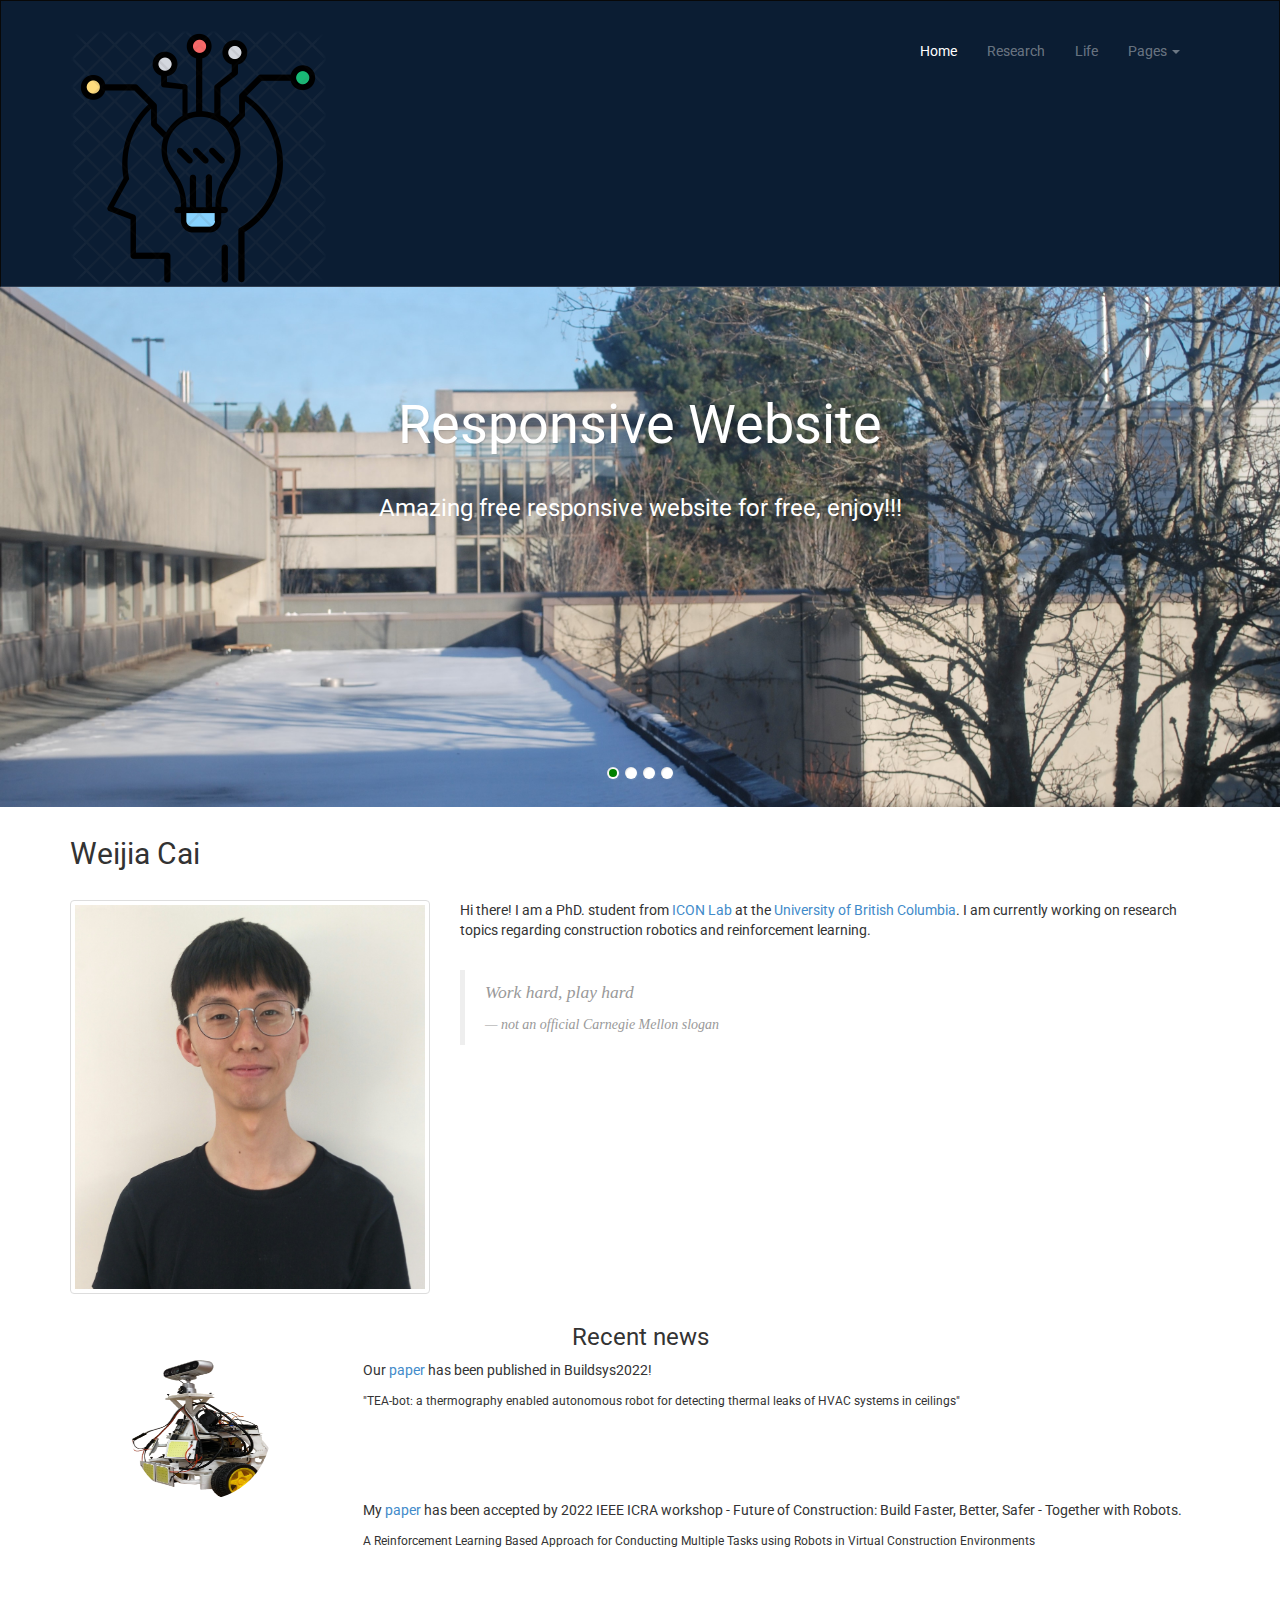
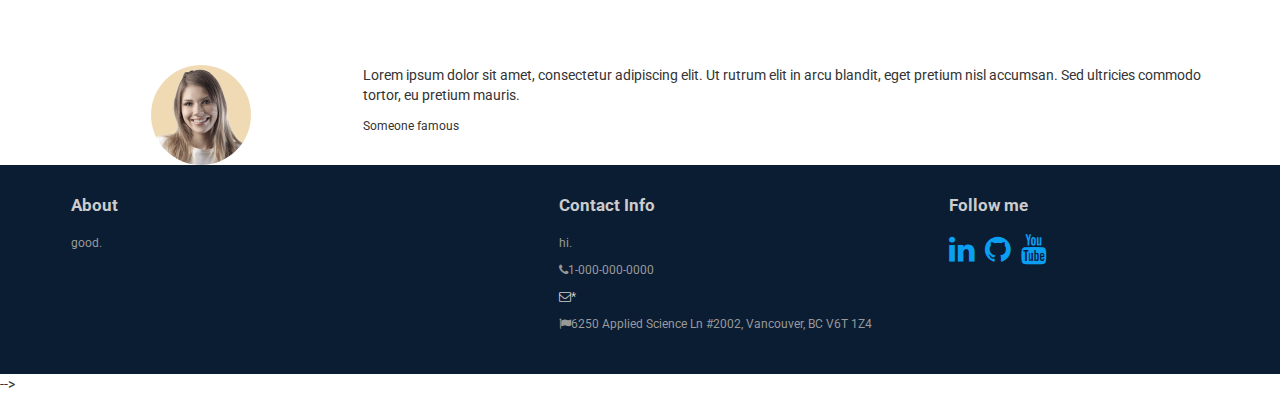
==== commit b4d2c120: "Update index.html" ====
--- a/index.html
+++ b/index.html
@@ -101,7 +101,7 @@
                 <img src="assets/images/me.jpg" alt="" class="img-responsive img-thumbnail">
             </div>
             <div class="col-md-8">
-                <p>Hi there! I am a PhD. student from <a href="https://intelconstructlab.github.io/index.html">ICON Lab </a> at the <a href="https://www.ubc.ca/"> University of British Columbia </a>. I am currently working on research topics regarding construction robotics and reinforcement learning. </p>
+                <p>Hi there! I am a PhD. student from <a href="https://intelconstructlab.github.io/index.html">ICON Lab </a> at the <a href="https://www.ubc.ca/">University of British Columbia</a>. I am currently working on research topics regarding construction robotics and reinforcement learning. </p>
                 <blockquote class="blockquote-1">
                     <p>Work hard, play hard</p>
                     <small>not an official Carnegie Mellon slogan</small>
@@ -173,7 +173,7 @@
                         </div>
                         <!-- Quote 3 -->
                         <div class="item active">
-                            <blockquote>
+<!--                             <blockquote> -->
                                 <div class="row">
                                     <div class="col-sm-3 text-center">
                                         <img class="img-circle" src="assets/images/person_3.png" style="width: 100px; height: 100px;">
@@ -183,7 +183,7 @@
                                         <small>Someone famous</small>
                                     </div>
                                 </div>
-                            </blockquote>
+<!--                             </blockquote> -->
                         </div>
 <!--                     </div> -->
 
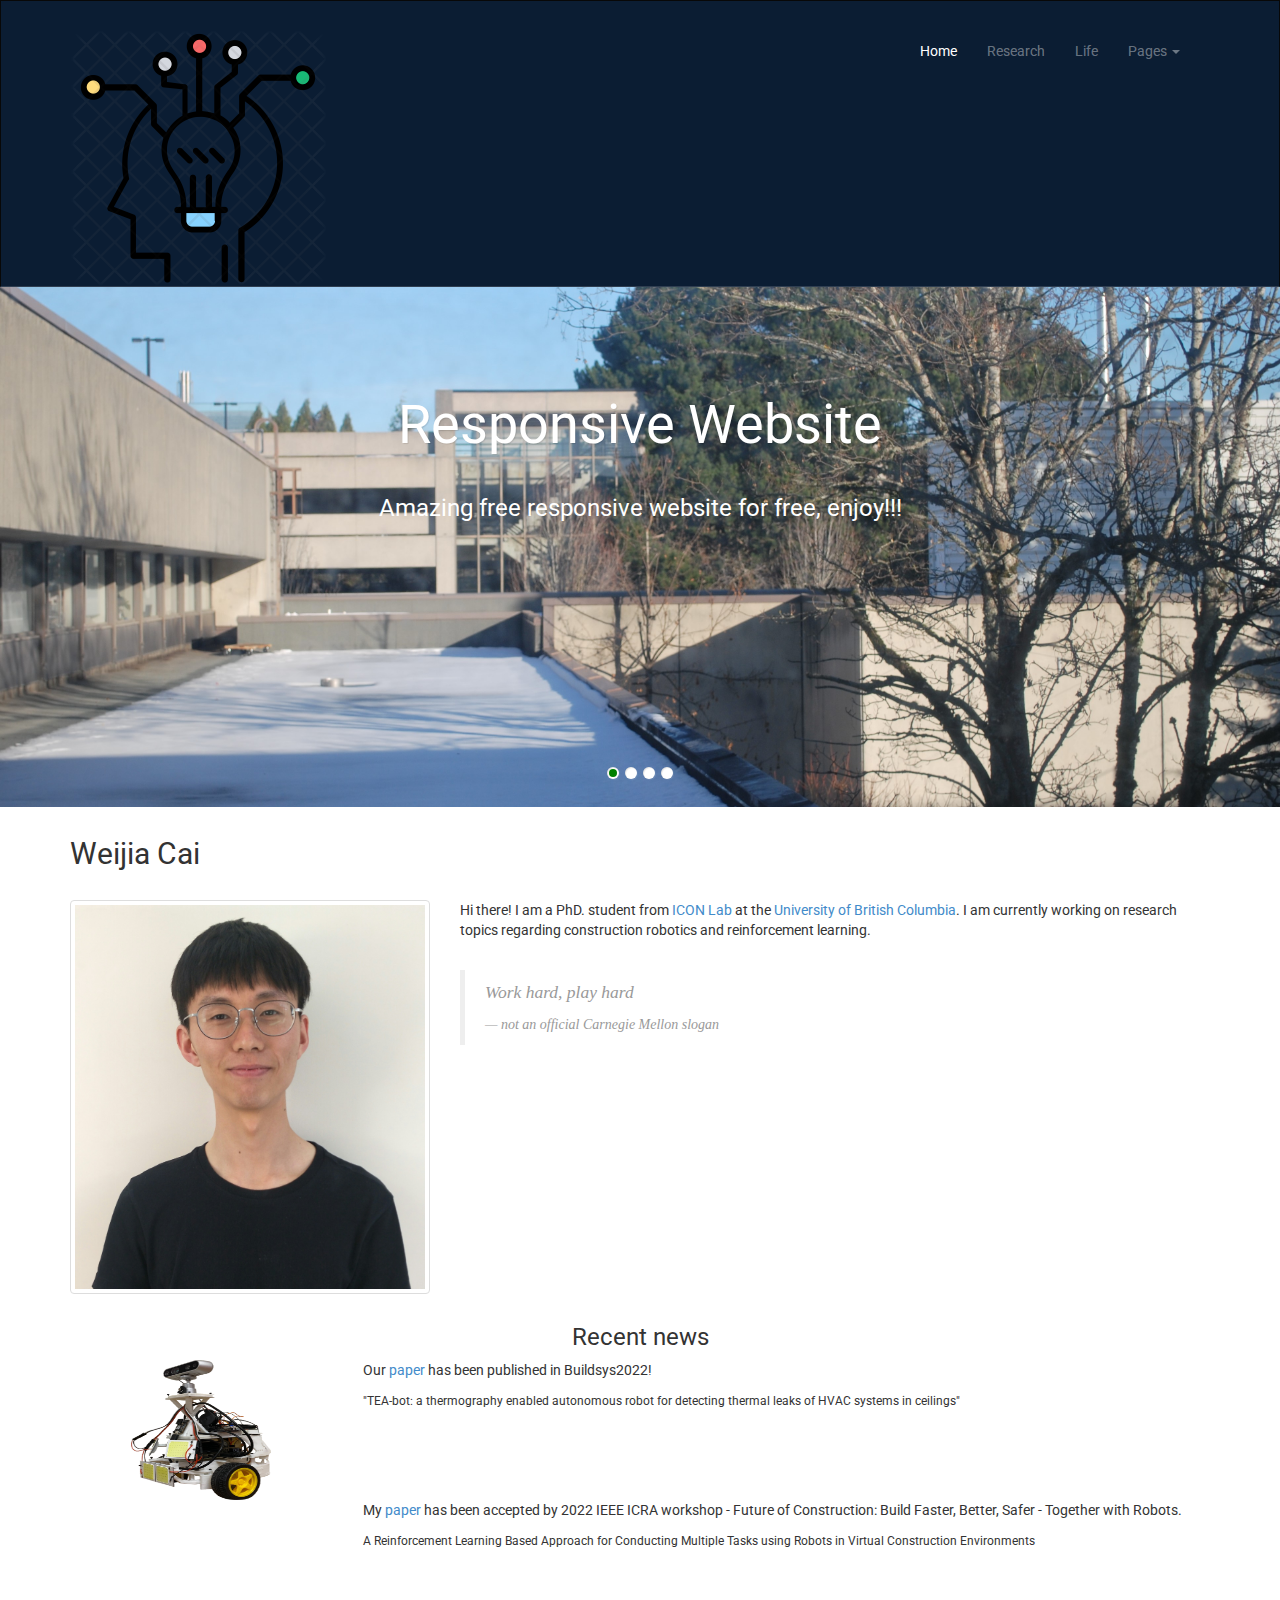
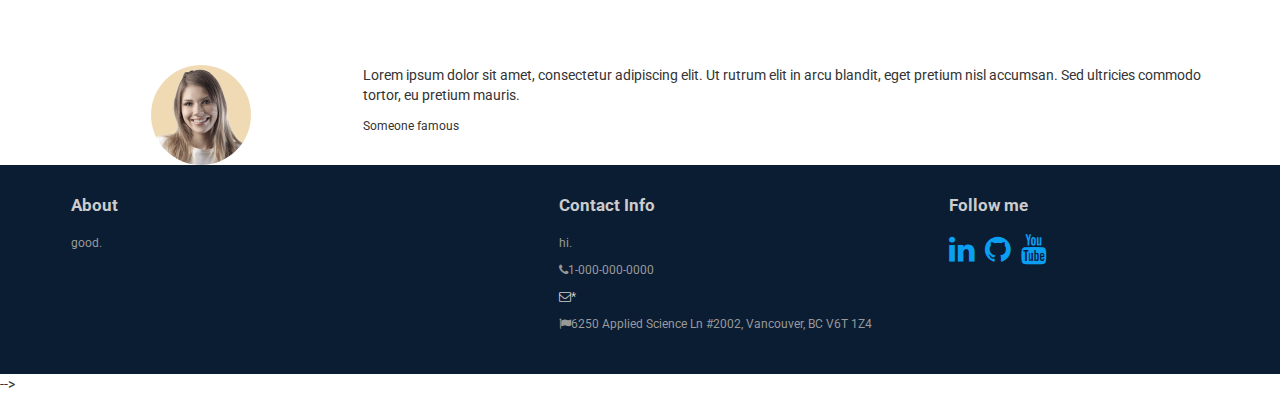
==== commit 78d96b5e: "Update index.html" ====
--- a/index.html
+++ b/index.html
@@ -146,7 +146,7 @@
 <!--                             <blockquote> -->
                                 <div class="row">
                                     <div class="col-sm-3 text-center">
-                                        <img class="img-circle" src="assets/images/TEA-bot.png" style="width: 140px; height: 140px;">
+                                        <img src="assets/images/TEA-bot.png" style="width: 140px; height: 140px;">
                                     </div>
                                     <div class="col-sm-9">
                                         <p>Our <a href="https://doi.org/10.1145/3563357.3564054">paper</a> has been published in Buildsys2022!</p>
@@ -172,7 +172,7 @@
 <!--                             </blockquote> -->
                         </div>
                         <!-- Quote 3 -->
-                        <div class="item active">
+                        <div class="item">
 <!--                             <blockquote> -->
                                 <div class="row">
                                     <div class="col-sm-3 text-center">
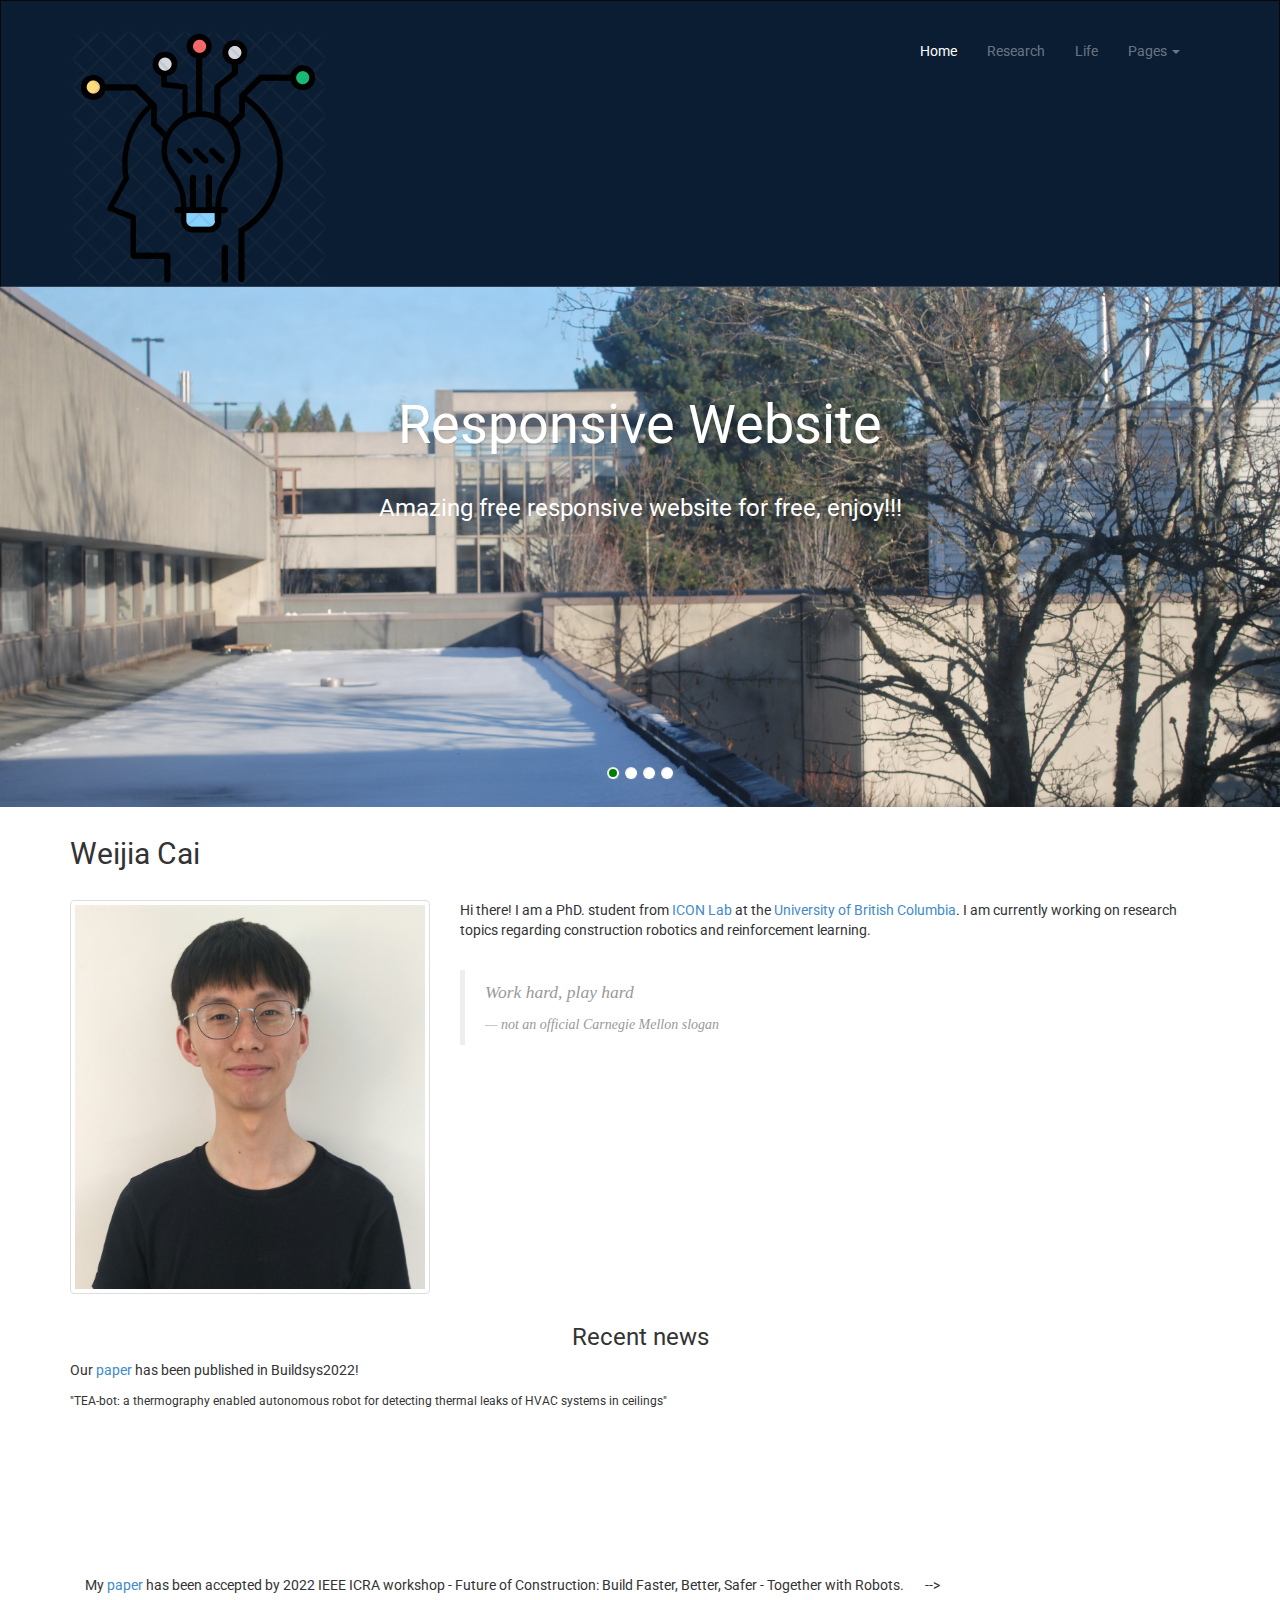
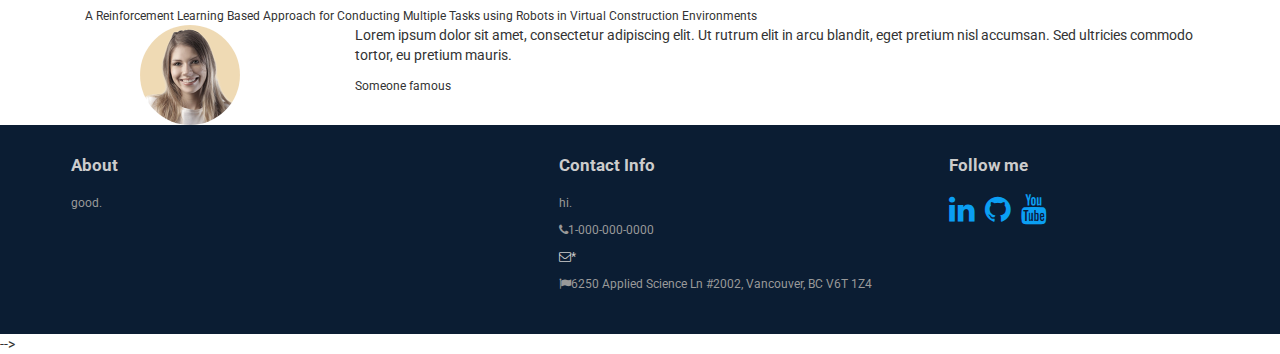
==== commit 339f3bbb: "Update index.html" ====
--- a/index.html
+++ b/index.html
@@ -145,9 +145,9 @@
                         <div class="item active">
 <!--                             <blockquote> -->
                                 <div class="row">
-                                    <div class="col-sm-3 text-center">
+<!--                                     <div class="col-sm-3 text-center">
                                         <img src="assets/images/TEA-bot.png" style="width: 140px; height: 140px;">
-                                    </div>
+                                    </div> -->
                                     <div class="col-sm-9">
                                         <p>Our <a href="https://doi.org/10.1145/3563357.3564054">paper</a> has been published in Buildsys2022!</p>
                                         <small> "TEA-bot: a thermography enabled autonomous robot for detecting thermal leaks of HVAC systems in ceilings"</small>
@@ -159,11 +159,11 @@
                         <div class="item active">
 <!--                             <blockquote> -->
                                 <div class="row">
-                                    <div class="col-sm-3 text-center">
+<!--                                     <div class="col-sm-3 text-center">
 <!--                                         <img class="img-circle" src="assets/images/ml.png" style="width: 100px; height: 100px;"> -->
 					    <video style="margin-right: 15px; border-radius: 1px;" width="160px" height="160" autoplay="" loop="" muted=""> <source src="assets/images/research/ICRA_weijia_2022.mp4" type="video/mp4">
 					    </video>
-                                    </div>
+                                    </div> -->
                                     <div class="col-sm-9">
 					    <p>My <a href="https://construction-robots.github.io/index2022.html#papers">paper</a> has been accepted by 2022 IEEE ICRA workshop - Future of Construction: Build Faster, Better, Safer - Together with Robots.</p>
                                         <small>A Reinforcement Learning Based Approach for Conducting Multiple Tasks using Robots in Virtual Construction Environments</small>
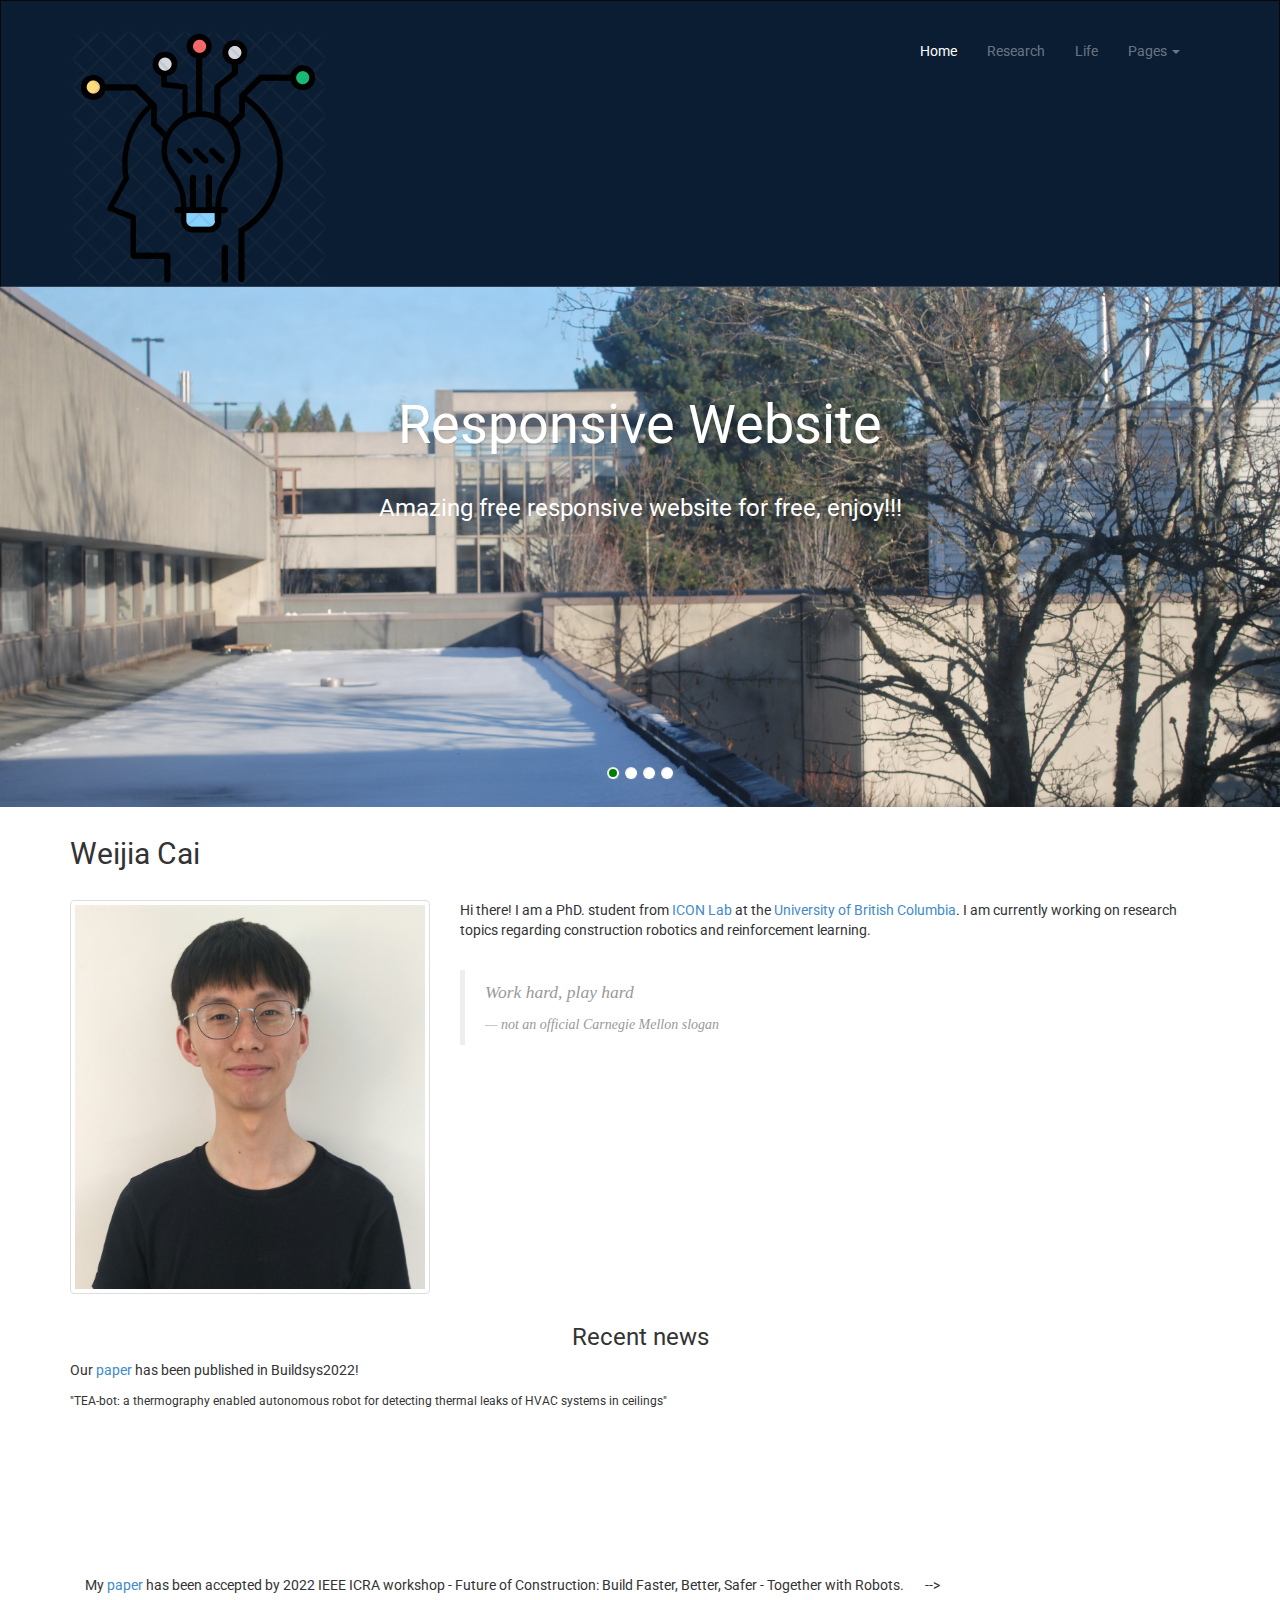
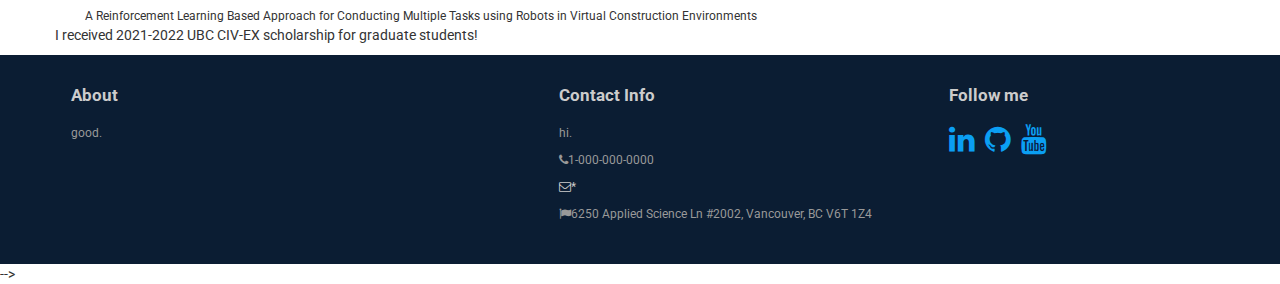
==== commit cbe3efba: "Update index.html" ====
--- a/index.html
+++ b/index.html
@@ -172,15 +172,12 @@
 <!--                             </blockquote> -->
                         </div>
                         <!-- Quote 3 -->
-                        <div class="item">
+                        <div class="item active">
 <!--                             <blockquote> -->
                                 <div class="row">
-                                    <div class="col-sm-3 text-center">
-                                        <img class="img-circle" src="assets/images/person_3.png" style="width: 100px; height: 100px;">
-                                    </div>
                                     <div class="col-sm-9">
-                                        <p>Lorem ipsum dolor sit amet, consectetur adipiscing elit. Ut rutrum elit in arcu blandit, eget pretium nisl accumsan. Sed ultricies commodo tortor, eu pretium mauris.</p>
-                                        <small>Someone famous</small>
+                                        <p>I received 2021-2022 UBC CIV-EX scholarship for graduate students!</p>
+                                        
                                     </div>
                                 </div>
 <!--                             </blockquote> -->
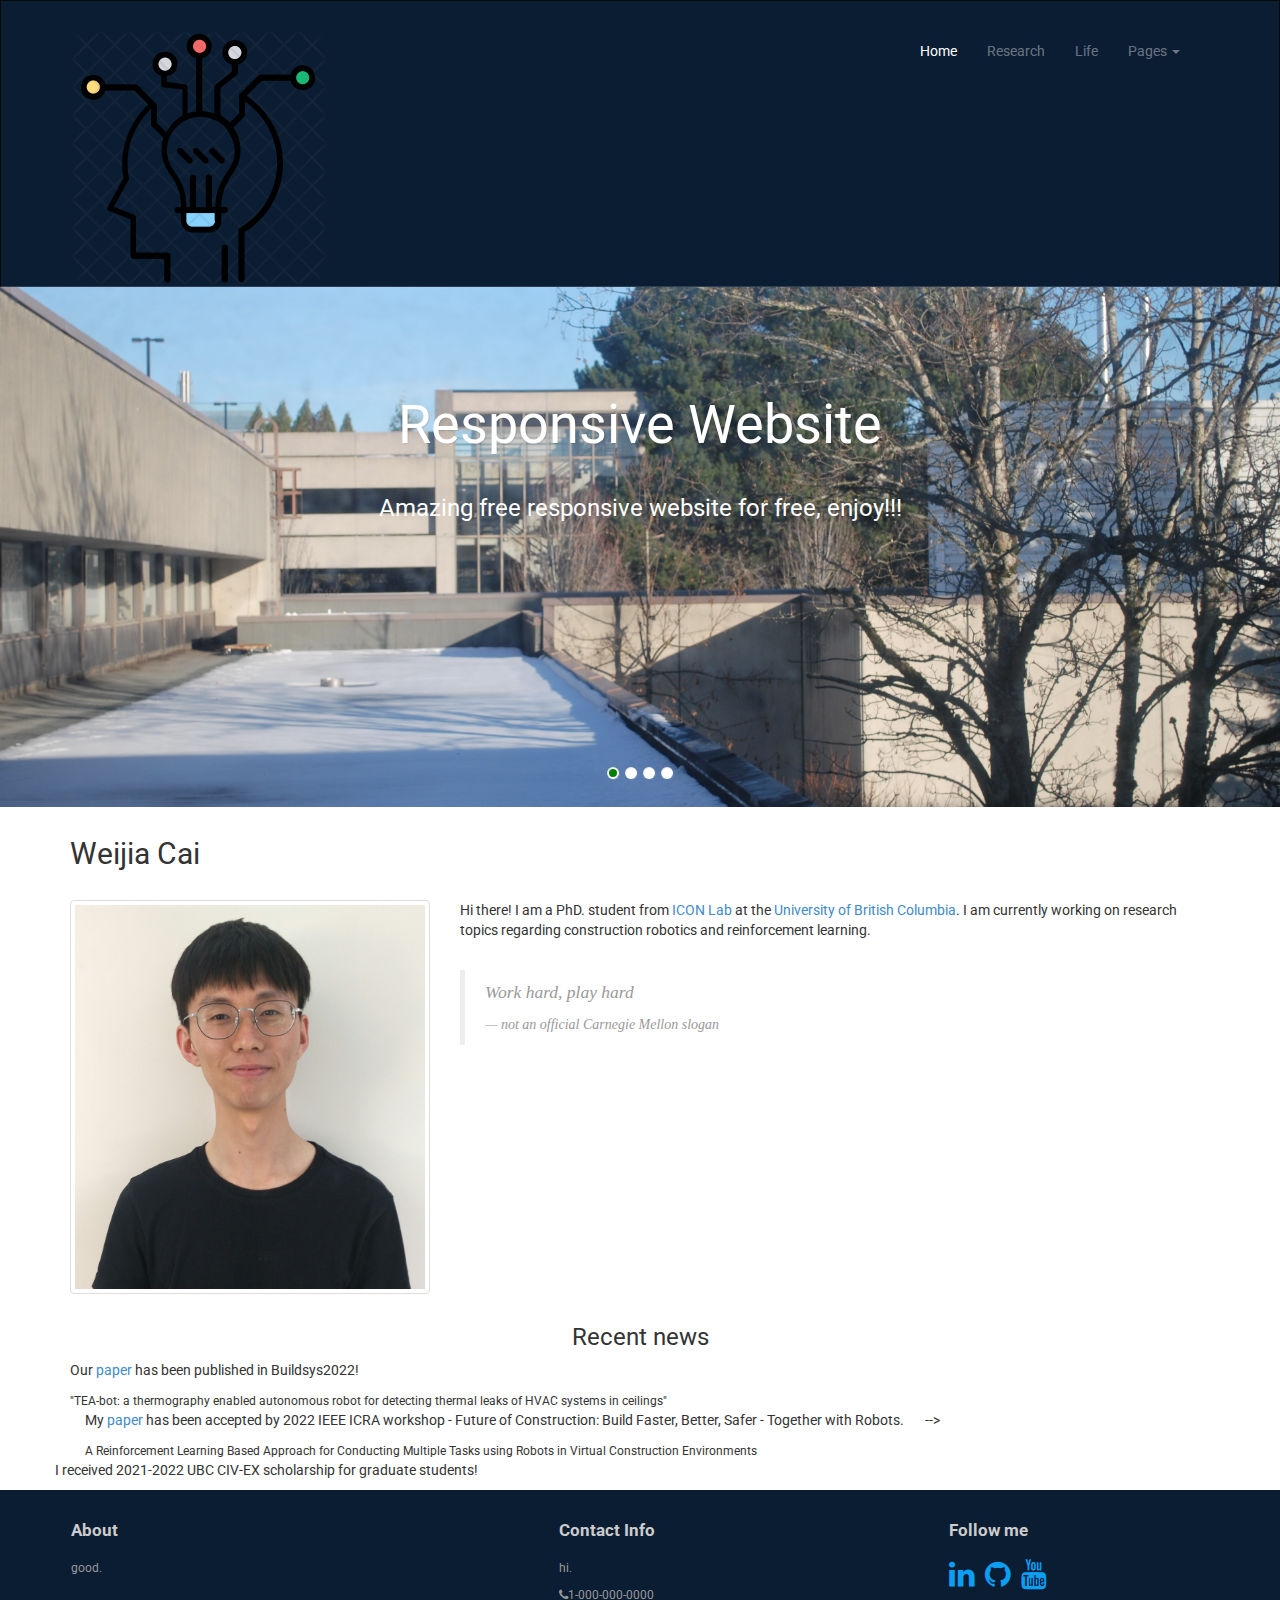
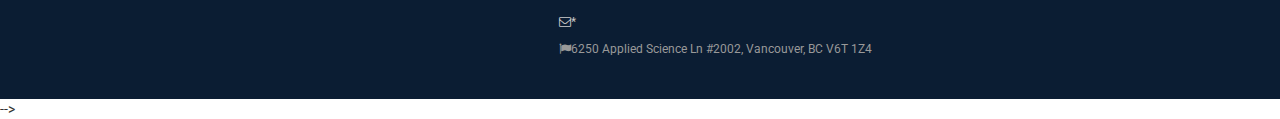
==== commit 4c4001a8: "Update index.html" ====
--- a/index.html
+++ b/index.html
@@ -161,8 +161,8 @@
                                 <div class="row">
 <!--                                     <div class="col-sm-3 text-center">
 <!--                                         <img class="img-circle" src="assets/images/ml.png" style="width: 100px; height: 100px;"> -->
-					    <video style="margin-right: 15px; border-radius: 1px;" width="160px" height="160" autoplay="" loop="" muted=""> <source src="assets/images/research/ICRA_weijia_2022.mp4" type="video/mp4">
-					    </video>
+<!-- 					    <video style="margin-right: 15px; border-radius: 1px;" width="160px" height="160" autoplay="" loop="" muted=""> <source src="assets/images/research/ICRA_weijia_2022.mp4" type="video/mp4">
+					    </video> -->
                                     </div> -->
                                     <div class="col-sm-9">
 					    <p>My <a href="https://construction-robots.github.io/index2022.html#papers">paper</a> has been accepted by 2022 IEEE ICRA workshop - Future of Construction: Build Faster, Better, Safer - Together with Robots.</p>
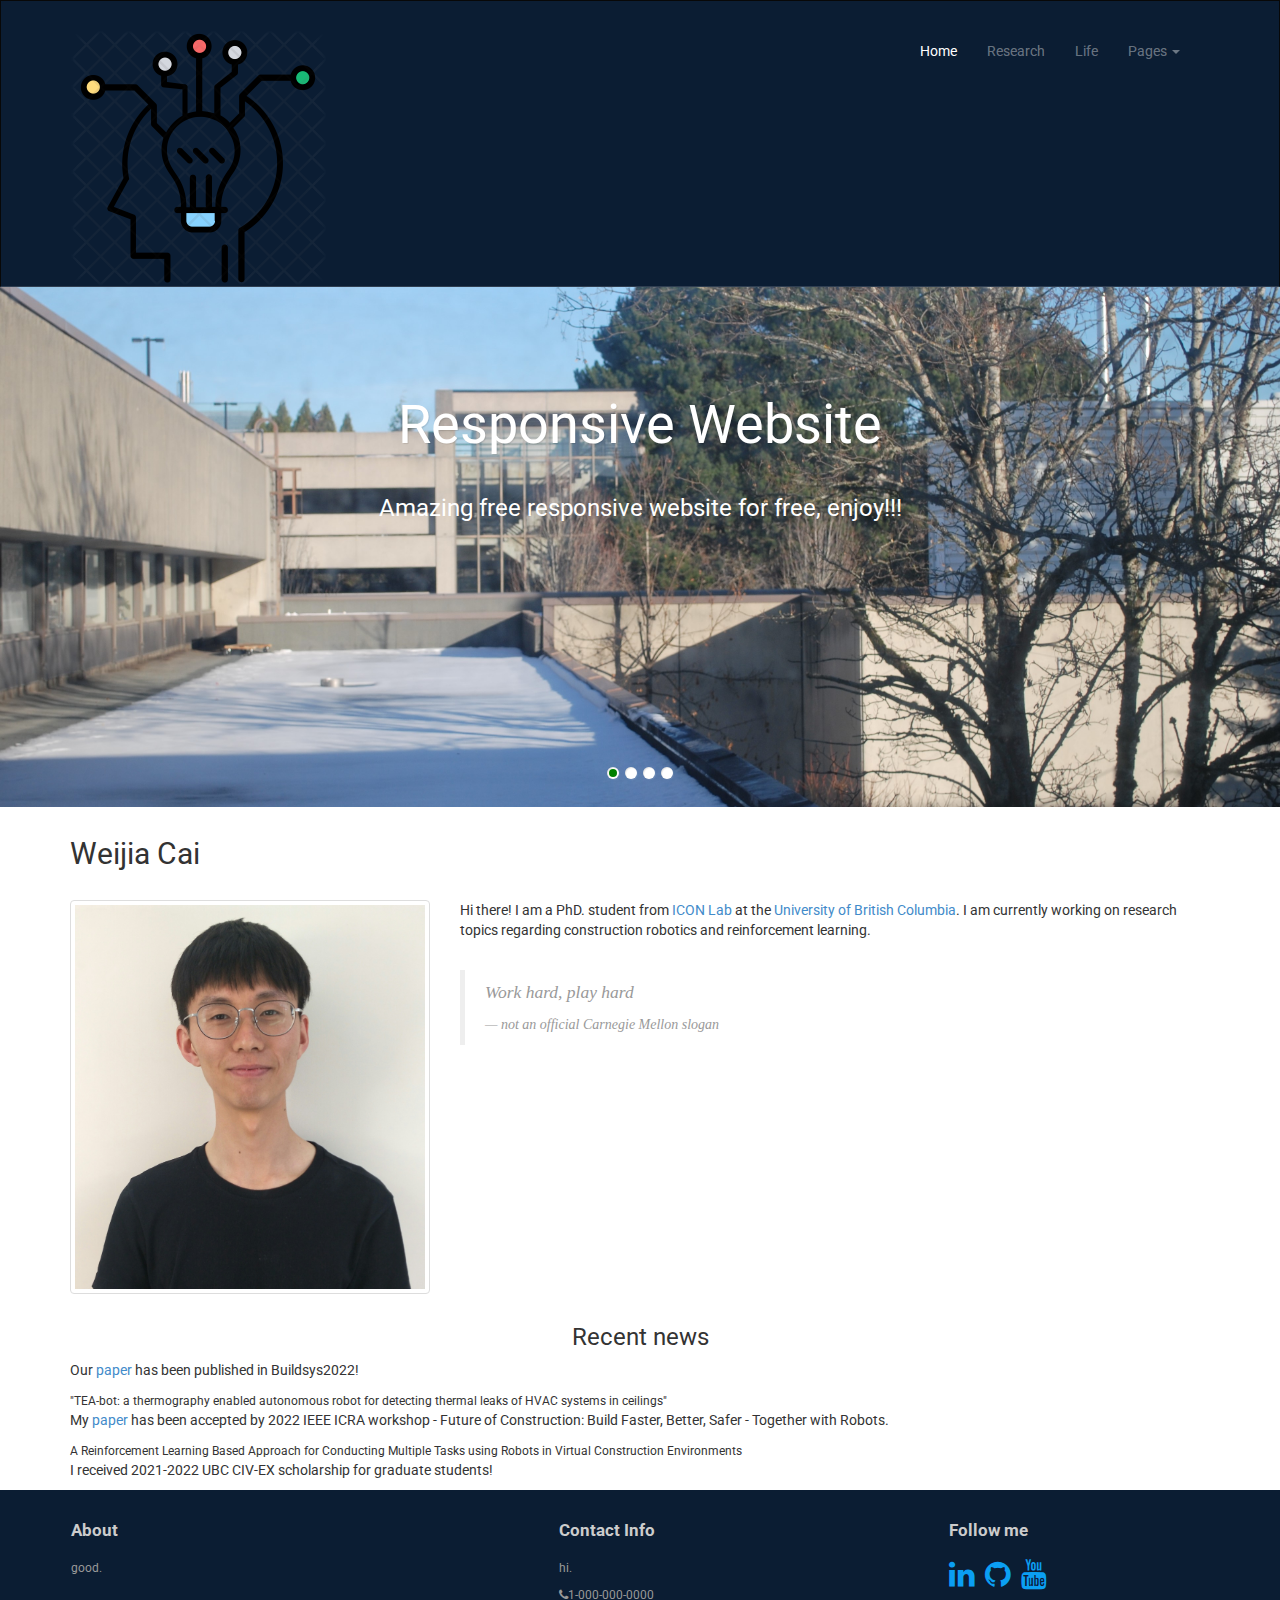
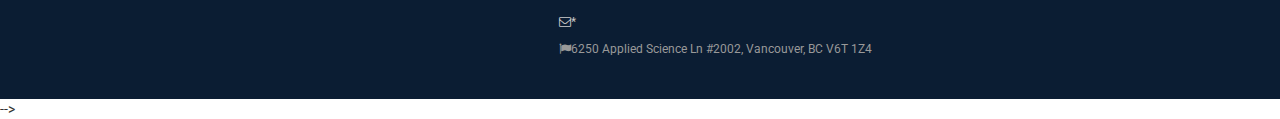
==== commit e11cfa6c: "Update index.html" ====
--- a/index.html
+++ b/index.html
@@ -163,7 +163,7 @@
 <!--                                         <img class="img-circle" src="assets/images/ml.png" style="width: 100px; height: 100px;"> -->
 <!-- 					    <video style="margin-right: 15px; border-radius: 1px;" width="160px" height="160" autoplay="" loop="" muted=""> <source src="assets/images/research/ICRA_weijia_2022.mp4" type="video/mp4">
 					    </video> -->
-                                    </div> -->
+<!--                                     </div> -->
                                     <div class="col-sm-9">
 					    <p>My <a href="https://construction-robots.github.io/index2022.html#papers">paper</a> has been accepted by 2022 IEEE ICRA workshop - Future of Construction: Build Faster, Better, Safer - Together with Robots.</p>
                                         <small>A Reinforcement Learning Based Approach for Conducting Multiple Tasks using Robots in Virtual Construction Environments</small>
